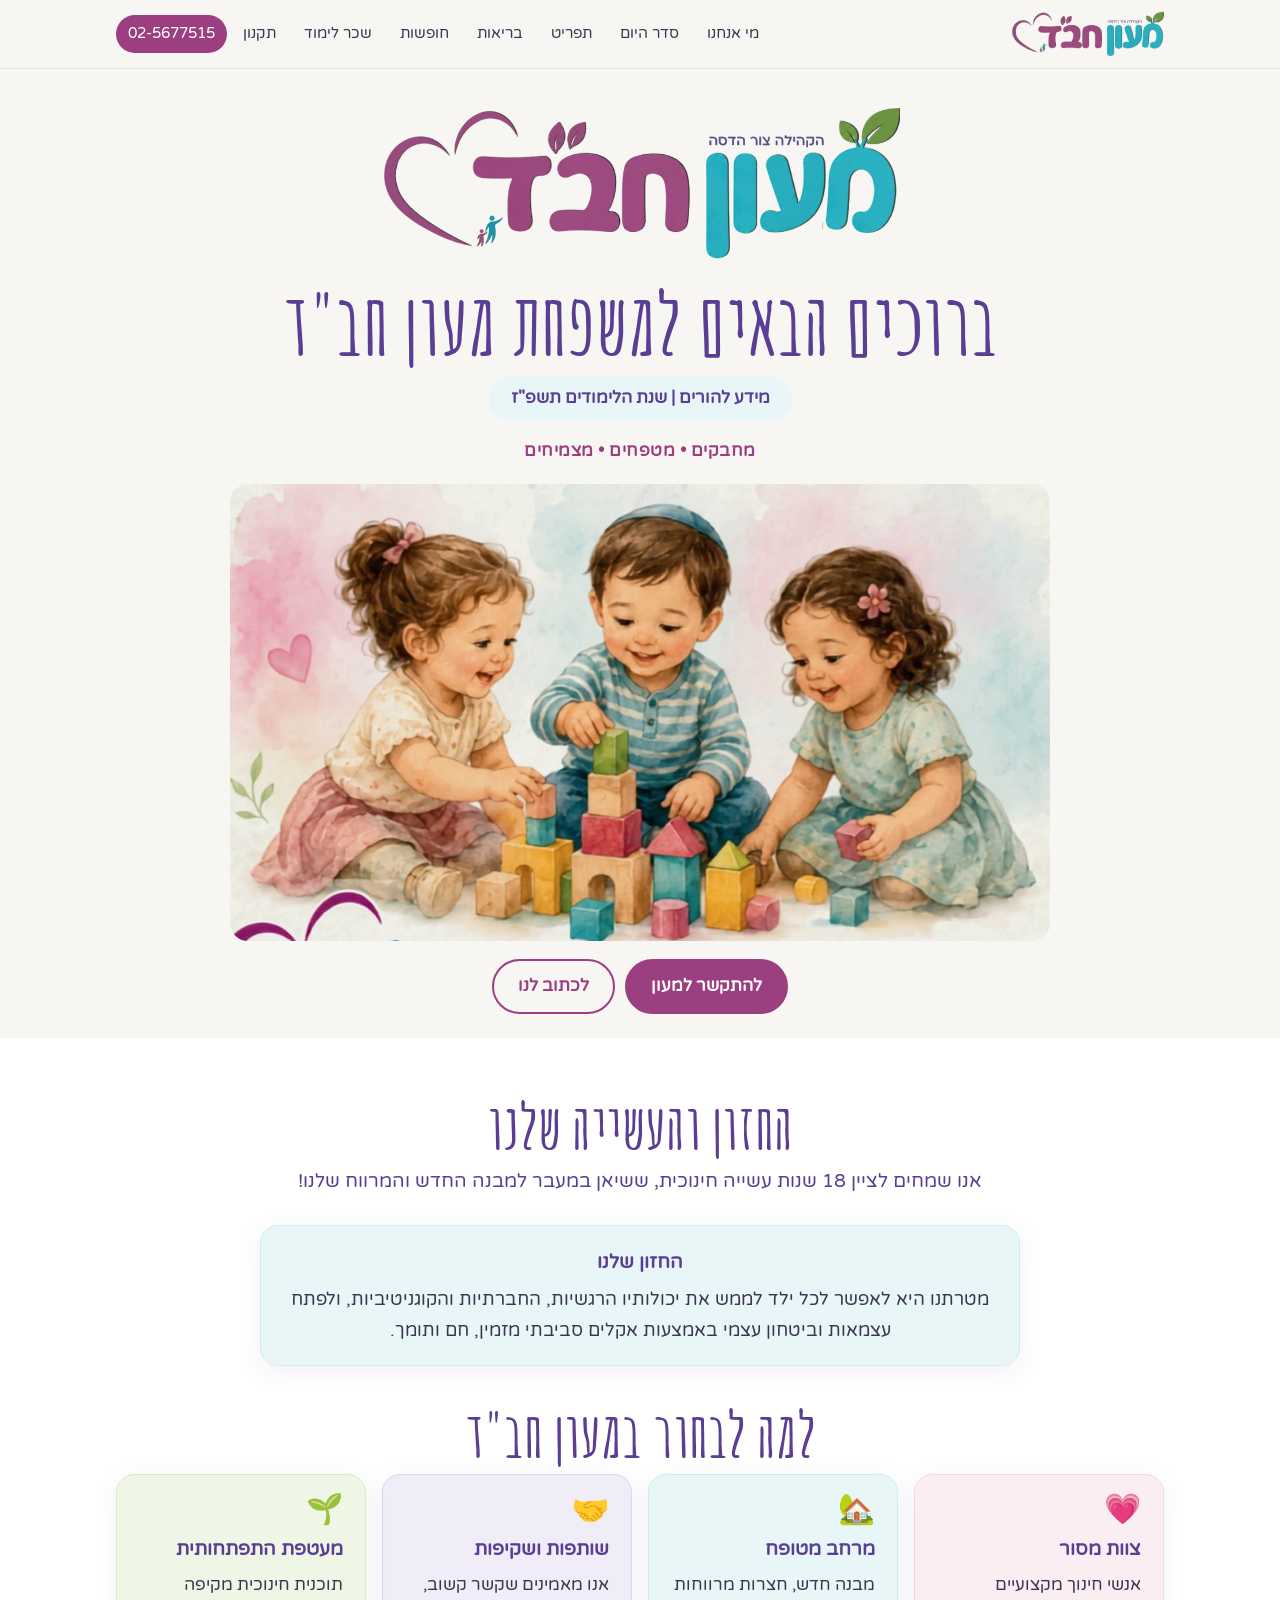
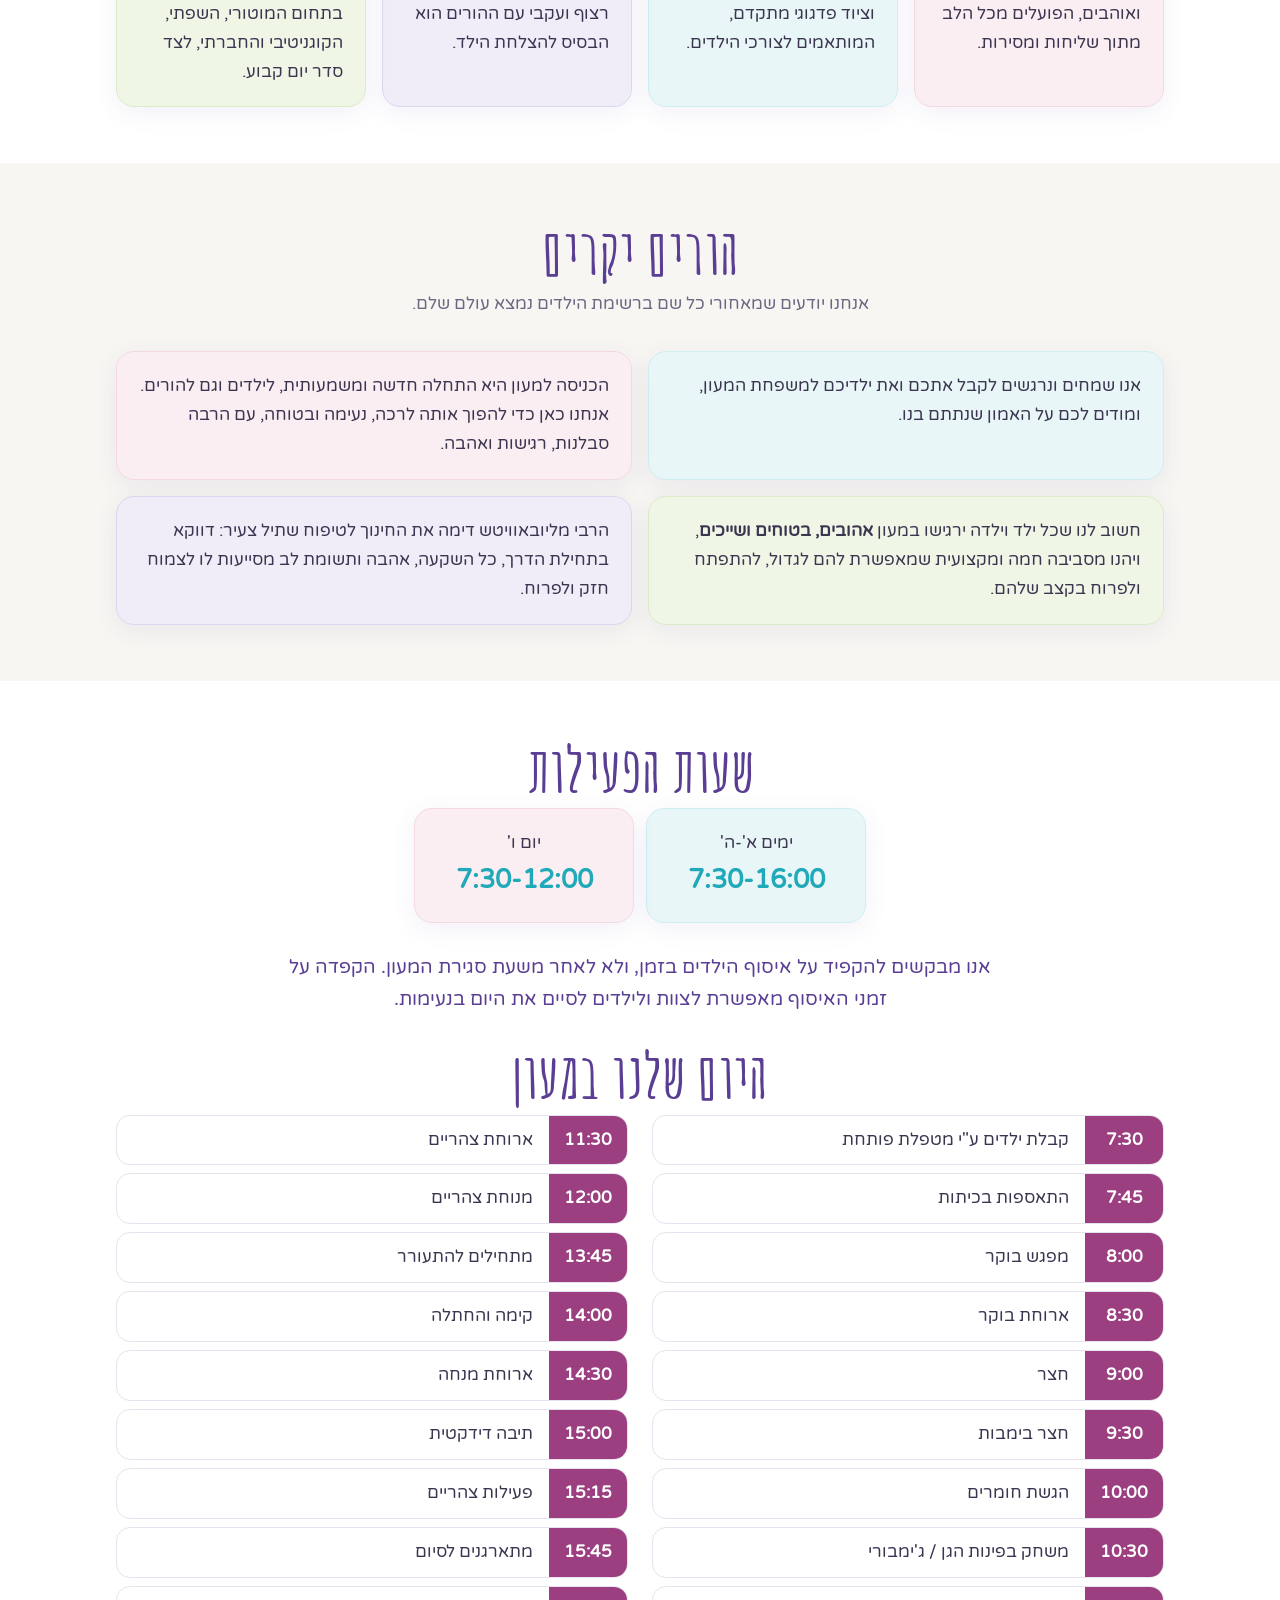
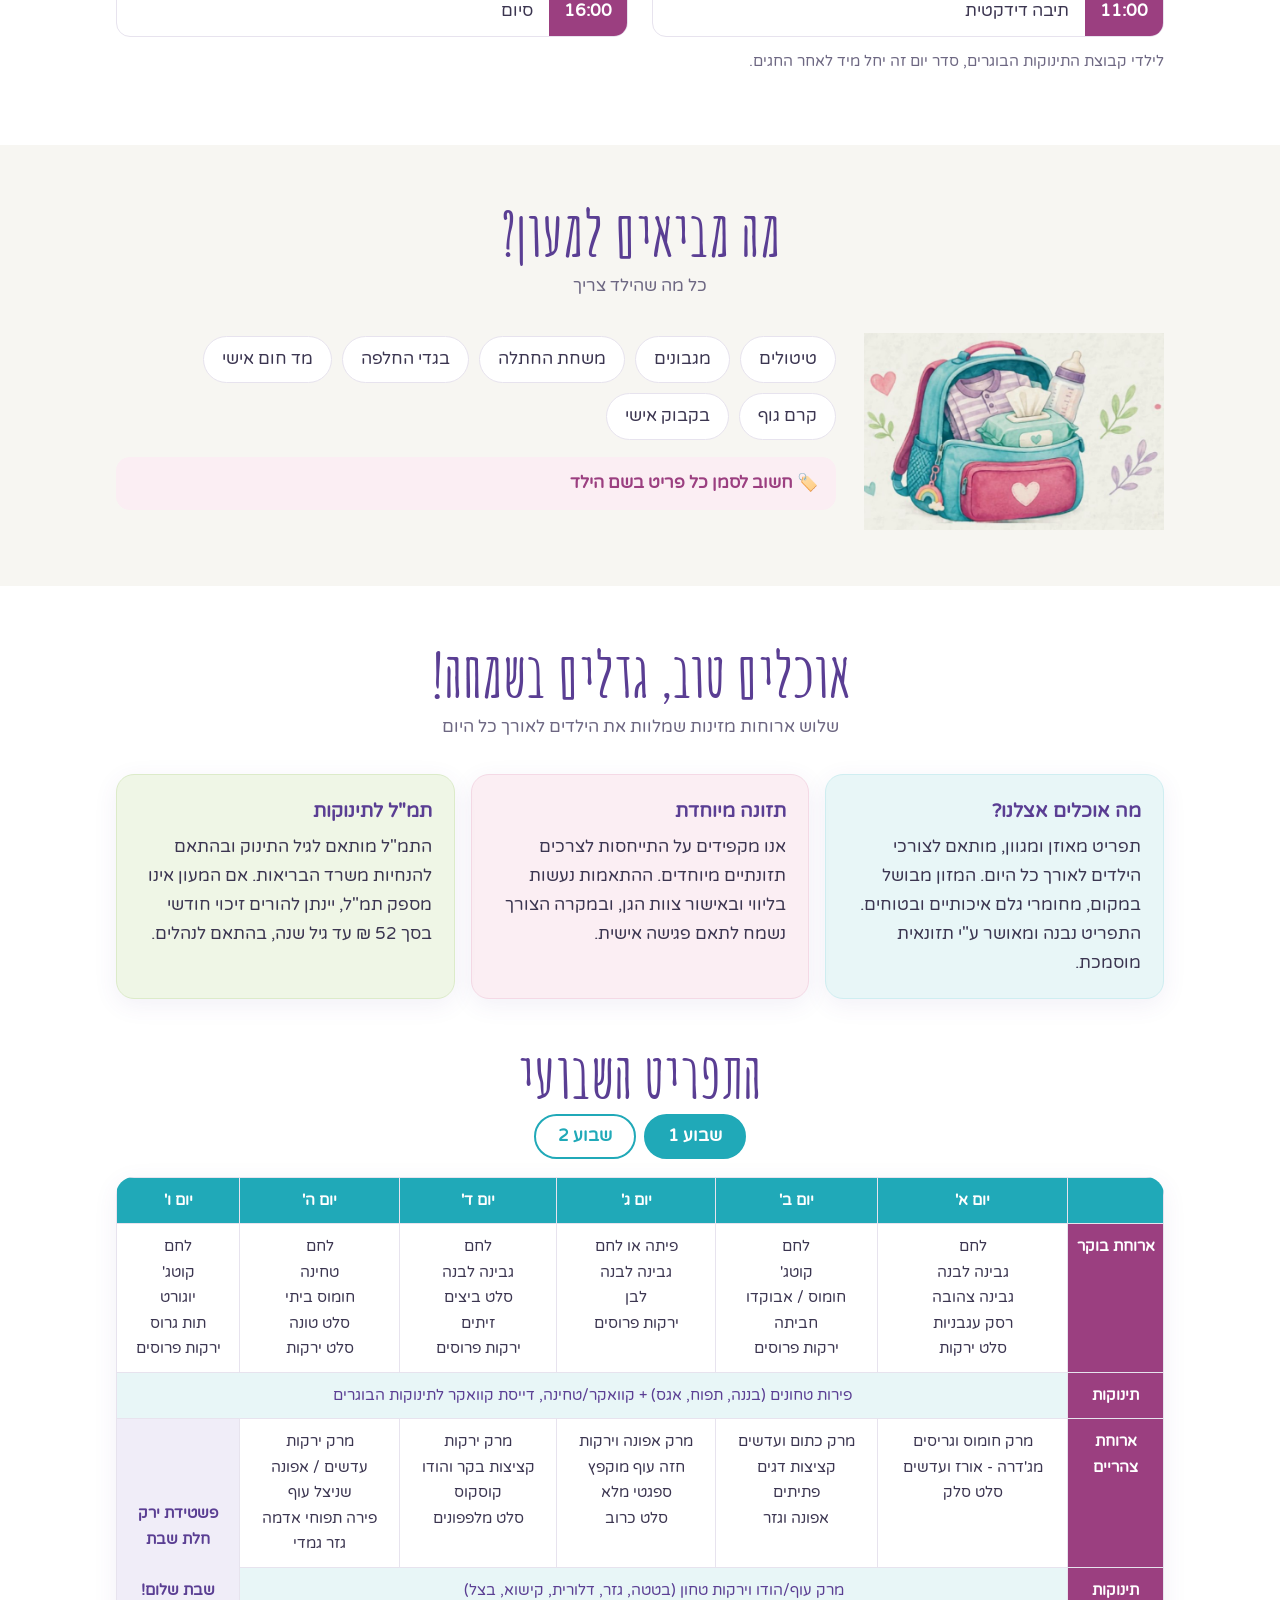
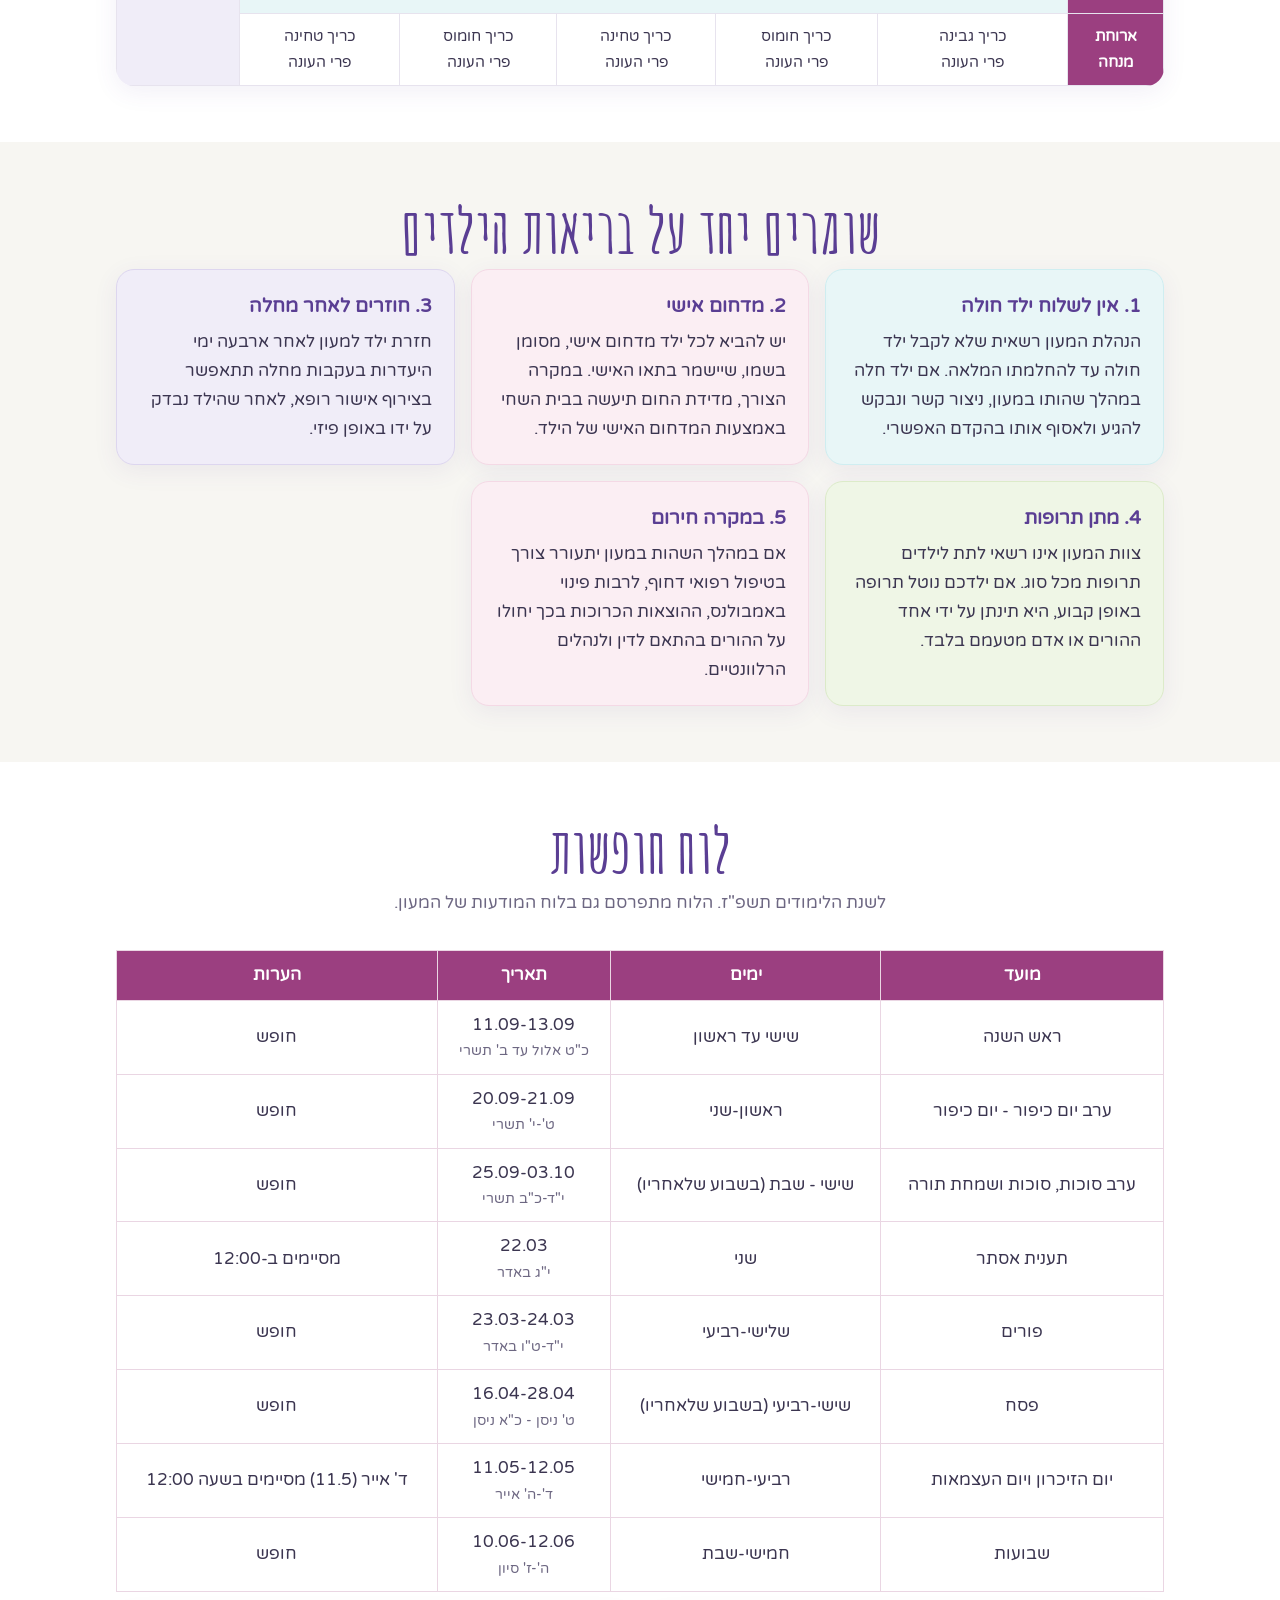
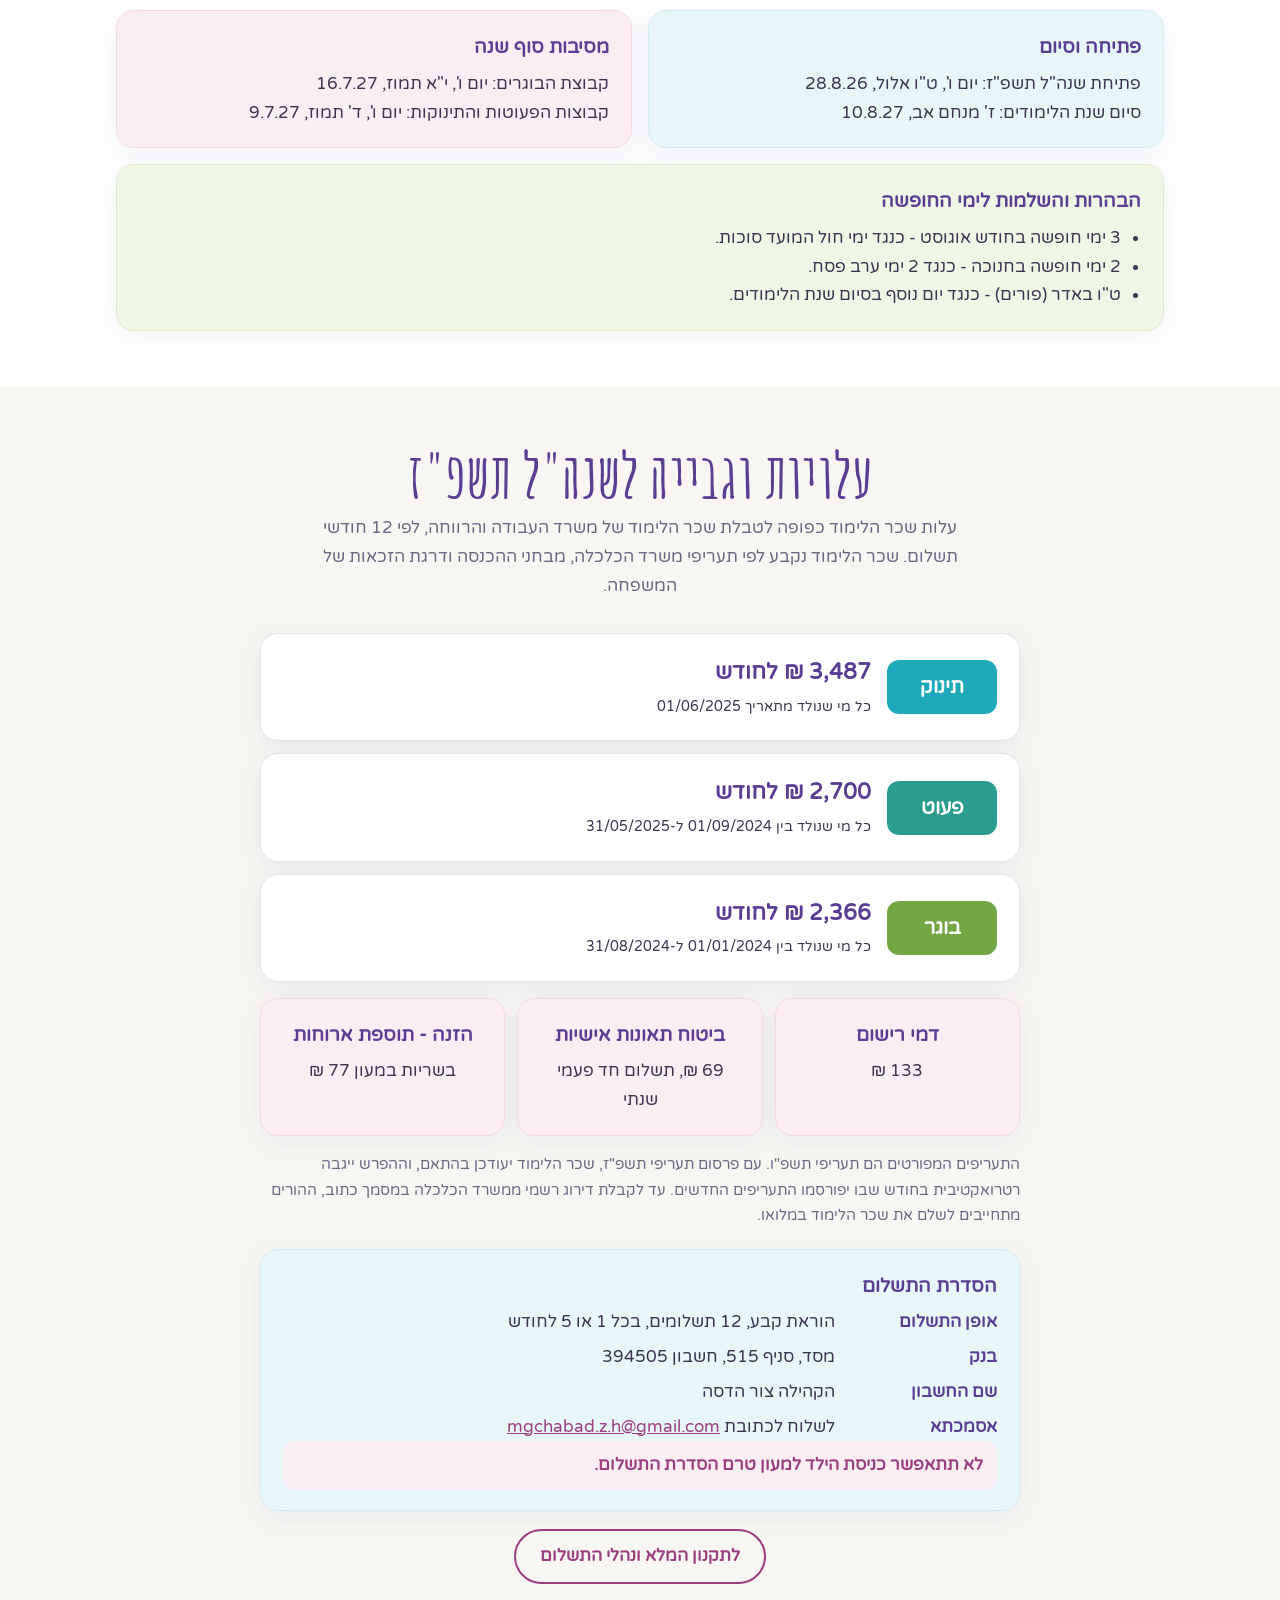
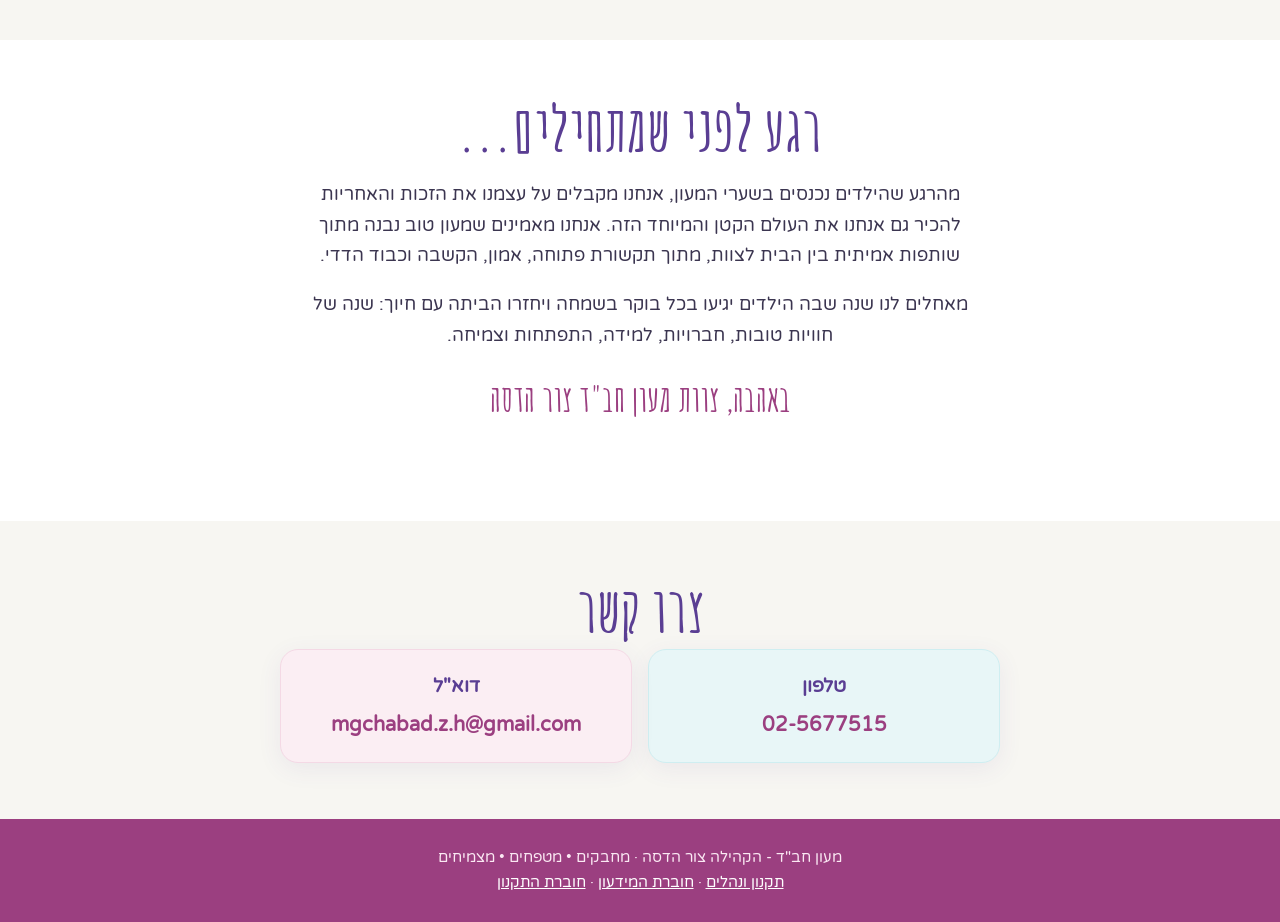
==== index.html @ 80142448 "Publish Maon Chabad website Co-Authored-By: Claude Opus 5.5 <noreply@anthropic.com>" ====
<!doctype html>
<html lang="he" dir="rtl">
<head>
<meta charset="utf-8">
<meta name="viewport" content="width=device-width, initial-scale=1">
<title>מעון חב"ד צור הדסה</title>
<meta name="description" content="מעון חב&quot;ד צור הדסה - מחבקים, מטפחים, מצמיחים. 18 שנות עשייה חינוכית לתינוקות ופעוטות, במבנה חדש ומרווח. סדר יום, תפריט, לוח חופשות ומידע להורים לשנת תשפ&quot;ז.">
<meta property="og:title" content="מעון חב&quot;ד צור הדסה">
<meta property="og:description" content="מחבקים, מטפחים, מצמיחים. מידע להורים לשנת תשפ&quot;ז.">
<meta property="og:image" content="assets/kids-blocks.jpg">
<link rel="preconnect" href="https://fonts.googleapis.com">
<link rel="preconnect" href="https://fonts.gstatic.com" crossorigin>
<link href="https://fonts.googleapis.com/css2?family=Amatic+SC:wght@700&family=Varela+Round&display=swap" rel="stylesheet">
<link rel="stylesheet" href="assets/style.css">
</head>
<body>

<header class="topbar">
  <div class="wrap">
    <a class="brand" href="./" aria-label="מעון חב&quot;ד צור הדסה - דף הבית"><img src="assets/logo.png" alt="מעון חב&quot;ד - הקהילה צור הדסה"></a>
    <button class="menu-btn" aria-label="תפריט" aria-expanded="false" aria-controls="nav">☰</button>
    <nav class="nav" id="nav">
      <a href="#about">מי אנחנו</a>
      <a href="#day">סדר היום</a>
      <a href="#food">תפריט</a>
      <a href="#health">בריאות</a>
      <a href="#calendar">חופשות</a>
      <a href="#fees">שכר לימוד</a>
      <a href="takanon/">תקנון</a>
      <a class="call" href="tel:025677515">02-5677515</a>
    </nav>
  </div>
</header>

<main>
<section class="hero">
  <div class="wrap">
    <img class="logo" src="assets/logo.png" alt="מעון חב&quot;ד - הקהילה צור הדסה">
    <h1 class="script">ברוכים הבאים למשפחת מעון חב"ד</h1>
    <span class="pill">מידע להורים | שנת הלימודים תשפ"ז</span>
    <p class="tagline">מחבקים • מטפחים • מצמיחים</p>
    <img class="art" src="assets/kids-blocks.jpg" alt="איור: שלושה פעוטות משחקים יחד בקוביות" width="1200" height="669">
    <div class="cta">
      <a class="btn" href="tel:025677515">להתקשר למעון</a>
      <a class="btn ghost" href="mailto:mgchabad.z.h@gmail.com">לכתוב לנו</a>
    </div>
  </div>
</section>

<section id="about" class="alt">
  <div class="wrap">
    <h2 class="script">החזון והעשייה שלנו</h2>
    <p class="lead">אנו שמחים לציין 18 שנות עשייה חינוכית, ששיאן במעבר למבנה החדש והמרווח שלנו!</p>
    <div class="card teal vision">
      <h3>החזון שלנו</h3>
      <p>מטרתנו היא לאפשר לכל ילד לממש את יכולותיו הרגשיות, החברתיות והקוגניטיביות, ולפתח עצמאות וביטחון עצמי באמצעות אקלים סביבתי מזמין, חם ותומך.</p>
    </div>

    <h2 class="script">למה לבחור במעון חב"ד</h2>
    <div class="grid g4">
      <div class="card pink"><div class="icon" aria-hidden="true">💗</div><h3>צוות מסור</h3><p>אנשי חינוך מקצועיים ואוהבים, הפועלים מכל הלב מתוך שליחות ומסירות.</p></div>
      <div class="card teal"><div class="icon" aria-hidden="true">🏡</div><h3>מרחב מטופח</h3><p>מבנה חדש, חצרות מרווחות וציוד פדגוגי מתקדם, המותאמים לצורכי הילדים.</p></div>
      <div class="card violet"><div class="icon" aria-hidden="true">🤝</div><h3>שותפות ושקיפות</h3><p>אנו מאמינים שקשר קשוב, רצוף ועקבי עם ההורים הוא הבסיס להצלחת הילד.</p></div>
      <div class="card green"><div class="icon" aria-hidden="true">🌱</div><h3>מעטפת התפתחותית</h3><p>תוכנית חינוכית מקיפה בתחום המוטורי, השפתי, הקוגניטיבי והחברתי, לצד סדר יום קבוע.</p></div>
    </div>
  </div>
</section>

<section id="welcome">
  <div class="wrap">
    <h2 class="script">הורים יקרים</h2>
    <p class="sub">אנחנו יודעים שמאחורי כל שם ברשימת הילדים נמצא עולם שלם.</p>
    <div class="grid g2">
      <div class="card teal"><p>אנו שמחים ונרגשים לקבל אתכם ואת ילדיכם למשפחת המעון, ומודים לכם על האמון שנתתם בנו.</p></div>
      <div class="card pink"><p>הכניסה למעון היא התחלה חדשה ומשמעותית, לילדים וגם להורים. אנחנו כאן כדי להפוך אותה לרכה, נעימה ובטוחה, עם הרבה סבלנות, רגישות ואהבה.</p></div>
      <div class="card green"><p>חשוב לנו שכל ילד וילדה ירגישו במעון <b>אהובים, בטוחים ושייכים</b>, ויהנו מסביבה חמה ומקצועית שמאפשרת להם לגדול, להתפתח ולפרוח בקצב שלהם.</p></div>
      <div class="card violet"><p>הרבי מליובאוויטש דימה את החינוך לטיפוח שתיל צעיר: דווקא בתחילת הדרך, כל השקעה, אהבה ותשומת לב מסייעות לו לצמוח חזק ולפרוח.</p></div>
    </div>
  </div>
</section>

<section id="day" class="alt">
  <div class="wrap">
    <h2 class="script">שעות הפעילות</h2>
    <div class="hours">
      <div class="card teal">ימים א'-ה'<strong>7:30-16:00</strong></div>
      <div class="card pink">יום ו'<strong>7:30-12:00</strong></div>
    </div>
    <p class="lead">אנו מבקשים להקפיד על איסוף הילדים בזמן, ולא לאחר משעת סגירת המעון. הקפדה על זמני האיסוף מאפשרת לצוות ולילדים לסיים את היום בנעימות.</p>

    <h2 class="script">היום שלנו במעון</h2>
    <div class="schedule-cols">
      <ol class="timeline">
        <li><time>7:30</time><span>קבלת ילדים ע"י מטפלת פותחת</span></li>
        <li><time>7:45</time><span>התאספות בכיתות</span></li>
        <li><time>8:00</time><span>מפגש בוקר</span></li>
        <li><time>8:30</time><span>ארוחת בוקר</span></li>
        <li><time>9:00</time><span>חצר</span></li>
        <li><time>9:30</time><span>חצר בימבות</span></li>
        <li><time>10:00</time><span>הגשת חומרים</span></li>
        <li><time>10:30</time><span>משחק בפינות הגן / ג'ימבורי</span></li>
        <li><time>11:00</time><span>תיבה דידקטית</span></li>
      </ol>
      <ol class="timeline">
        <li><time>11:30</time><span>ארוחת צהריים</span></li>
        <li><time>12:00</time><span>מנוחת צהריים</span></li>
        <li><time>13:45</time><span>מתחילים להתעורר</span></li>
        <li><time>14:00</time><span>קימה והחתלה</span></li>
        <li><time>14:30</time><span>ארוחת מנחה</span></li>
        <li><time>15:00</time><span>תיבה דידקטית</span></li>
        <li><time>15:15</time><span>פעילות צהריים</span></li>
        <li><time>15:45</time><span>מתארגנים לסיום</span></li>
        <li><time>16:00</time><span>סיום</span></li>
      </ol>
    </div>
    <p class="note">לילדי קבוצת התינוקות הבוגרים, סדר יום זה יחל מיד לאחר החגים.</p>
  </div>
</section>

<section id="bring">
  <div class="wrap">
    <h2 class="script">מה מביאים למעון?</h2>
    <p class="sub">כל מה שהילד צריך</p>
    <div class="bring">
      <img src="assets/backpack.jpg" alt="איור: תיק גב עם בגדים, מגבונים ובקבוק" width="700" height="459">
      <div>
        <ul class="chips">
          <li>טיטולים</li><li>מגבונים</li><li>משחת החתלה</li><li>בגדי החלפה</li>
          <li>מד חום אישי</li><li>קרם גוף</li><li>בקבוק אישי</li>
        </ul>
        <p class="flag">🏷️ חשוב לסמן כל פריט בשם הילד</p>
      </div>
    </div>
  </div>
</section>

<section id="food" class="alt">
  <div class="wrap">
    <h2 class="script">אוכלים טוב, גדלים בשמחה!</h2>
    <p class="sub">שלוש ארוחות מזינות שמלוות את הילדים לאורך כל היום</p>
    <div class="grid g3">
      <div class="card teal"><h3>מה אוכלים אצלנו?</h3><p>תפריט מאוזן ומגוון, מותאם לצורכי הילדים לאורך כל היום. המזון מבושל במקום, מחומרי גלם איכותיים ובטוחים. התפריט נבנה ומאושר ע"י תזונאית מוסמכת.</p></div>
      <div class="card pink"><h3>תזונה מיוחדת</h3><p>אנו מקפידים על התייחסות לצרכים תזונתיים מיוחדים. ההתאמות נעשות בליווי ובאישור צוות הגן, ובמקרה הצורך נשמח לתאם פגישה אישית.</p></div>
      <div class="card green"><h3>תמ"ל לתינוקות</h3><p>התמ"ל מותאם לגיל התינוק ובהתאם להנחיות משרד הבריאות. אם המעון אינו מספק תמ"ל, יינתן להורים זיכוי חודשי בסך 52 ₪ עד גיל שנה, בהתאם לנהלים.</p></div>
    </div>

    <h2 class="script" style="margin-top:44px">התפריט השבועי</h2>
    <div class="tabs" role="tablist" aria-label="שבוע בתפריט">
      <button role="tab" aria-selected="true" aria-controls="week1" id="tab1">שבוע 1</button>
      <button role="tab" aria-selected="false" aria-controls="week2" id="tab2">שבוע 2</button>
    </div>

    <div class="table-scroll" id="week1" role="tabpanel" aria-labelledby="tab1">
      <table class="menu">
        <thead><tr><th></th><th>יום א'</th><th>יום ב'</th><th>יום ג'</th><th>יום ד'</th><th>יום ה'</th><th>יום ו'</th></tr></thead>
        <tbody>
          <tr><th>ארוחת בוקר</th>
            <td><ul><li>לחם</li><li>גבינה לבנה</li><li>גבינה צהובה</li><li>רסק עגבניות</li><li>סלט ירקות</li></ul></td>
            <td><ul><li>לחם</li><li>קוטג'</li><li>חומוס / אבוקדו</li><li>חביתה</li><li>ירקות פרוסים</li></ul></td>
            <td><ul><li>פיתה או לחם</li><li>גבינה לבנה</li><li>לבן</li><li>ירקות פרוסים</li></ul></td>
            <td><ul><li>לחם</li><li>גבינה לבנה</li><li>סלט ביצים</li><li>זיתים</li><li>ירקות פרוסים</li></ul></td>
            <td><ul><li>לחם</li><li>טחינה</li><li>חומוס ביתי</li><li>סלט טונה</li><li>סלט ירקות</li></ul></td>
            <td><ul><li>לחם</li><li>קוטג'</li><li>יוגורט</li><li>תות גרוס</li><li>ירקות פרוסים</li></ul></td>
          </tr>
          <tr class="snack"><th>תינוקות</th><td colspan="6">פירות טחונים (בננה, תפוח, אגס) + קוואקר/טחינה, דייסת קוואקר לתינוקות הבוגרים</td></tr>
          <tr><th>ארוחת צהריים</th>
            <td><ul><li>מרק חומוס וגריסים</li><li>מג'דרה - אורז ועדשים</li><li>סלט סלק</li></ul></td>
            <td><ul><li>מרק כתום ועדשים</li><li>קציצות דגים</li><li>פתיתים</li><li>אפונה וגזר</li></ul></td>
            <td><ul><li>מרק אפונה וירקות</li><li>חזה עוף מוקפץ</li><li>ספגטי מלא</li><li>סלט כרוב</li></ul></td>
            <td><ul><li>מרק ירקות</li><li>קציצות בקר והודו</li><li>קוסקוס</li><li>סלט מלפפונים</li></ul></td>
            <td><ul><li>מרק ירקות</li><li>עדשים / אפונה</li><li>שניצל עוף</li><li>פירה תפוחי אדמה</li><li>גזר גמדי</li></ul></td>
            <td class="shabbat" rowspan="3">פשטידת ירק<br>חלת שבת<br><br>שבת שלום!</td>
          </tr>
          <tr class="snack"><th>תינוקות</th><td colspan="5">מרק עוף/הודו וירקות טחון (בטטה, גזר, דלורית, קישוא, בצל)</td></tr>
          <tr><th>ארוחת מנחה</th>
            <td>כריך גבינה<br>פרי העונה</td><td>כריך חומוס<br>פרי העונה</td><td>כריך טחינה<br>פרי העונה</td><td>כריך חומוס<br>פרי העונה</td><td>כריך טחינה<br>פרי העונה</td>
          </tr>
        </tbody>
      </table>
    </div>

    <div class="table-scroll" id="week2" role="tabpanel" aria-labelledby="tab2" hidden>
      <table class="menu">
        <thead><tr><th></th><th>יום א'</th><th>יום ב'</th><th>יום ג'</th><th>יום ד'</th><th>יום ה'</th><th>יום ו'</th></tr></thead>
        <tbody>
          <tr><th>ארוחת בוקר</th>
            <td><ul><li>לחם</li><li>גבינה לבנה</li><li>גבינה צהובה</li><li>רסק עגבניות</li><li>סלט ירקות</li></ul></td>
            <td><ul><li>לחם</li><li>קוטג'</li><li>חומוס / אבוקדו</li><li>חביתה</li><li>ירקות פרוסים</li></ul></td>
            <td><ul><li>פיתה או לחם</li><li>גבינה לבנה</li><li>לבן</li><li>ירקות פרוסים</li></ul></td>
            <td><ul><li>לחם</li><li>גבינה לבנה</li><li>סלט ביצים</li><li>זיתים</li><li>ירקות פרוסים</li></ul></td>
            <td><ul><li>לחם</li><li>טחינה</li><li>חומוס ביתי</li><li>סלט טונה</li><li>סלט ירקות</li></ul></td>
            <td><ul><li>לחם</li><li>קוטג'</li><li>יוגורט</li><li>תות גרוס</li><li>ירקות פרוסים</li></ul></td>
          </tr>
          <tr class="snack"><th>תינוקות</th><td colspan="6">פירות טחונים (בננה, תפוח, אגס) + קוואקר/טחינה, דייסת קוואקר לתינוקות הבוגרים</td></tr>
          <tr><th>ארוחת צהריים</th>
            <td><ul><li>מרק ירקות</li><li>תבשיל חומוס וירקות</li><li>בורגול</li><li>סלט כרוב קצוץ</li></ul></td>
            <td><ul><li>מרק עדשים וירקות</li><li>מושט ברוטב</li><li>פירה תפוחי אדמה</li><li>סלט גזר</li></ul></td>
            <td><ul><li>מרק גריסים</li><li>נתחי עוף ברוטב קארי</li><li>אורז</li><li>אפונה וגזר</li></ul></td>
            <td><ul><li>מרק ירקות ועדשים כתומות</li><li>בולונז בקר</li><li>פסטה</li><li>סלט סלק</li></ul></td>
            <td><ul><li>מרק ירקות</li><li>נתחי חזה עוף ברוטב אדום</li><li>קוסקוס מלא</li><li>קישוא ודלעת</li></ul></td>
            <td class="shabbat" rowspan="3">פשטידת ירק<br>חלת שבת<br><br>שבת שלום!</td>
          </tr>
          <tr class="snack"><th>תינוקות</th><td colspan="5">מרק עוף/הודו וירקות טחון (בטטה, גזר, דלורית, קישוא, בצל)</td></tr>
          <tr><th>ארוחת מנחה</th>
            <td>כריך גבינה<br>פרי העונה</td><td>כריך חומוס<br>פרי העונה</td><td>כריך טחינה<br>פרי העונה</td><td>כריך חומוס<br>פרי העונה</td><td>כריך טחינה<br>פרי העונה</td>
          </tr>
        </tbody>
      </table>
    </div>
  </div>
</section>

<section id="health">
  <div class="wrap">
    <h2 class="script">שומרים יחד על בריאות הילדים</h2>
    <div class="grid g3">
      <div class="card teal"><h3>1. אין לשלוח ילד חולה</h3><p>הנהלת המעון רשאית שלא לקבל ילד חולה עד להחלמתו המלאה. אם ילד חלה במהלך שהותו במעון, ניצור קשר ונבקש להגיע ולאסוף אותו בהקדם האפשרי.</p></div>
      <div class="card pink"><h3>2. מדחום אישי</h3><p>יש להביא לכל ילד מדחום אישי, מסומן בשמו, שיישמר בתאו האישי. במקרה הצורך, מדידת החום תיעשה בבית השחי באמצעות המדחום האישי של הילד.</p></div>
      <div class="card violet"><h3>3. חוזרים לאחר מחלה</h3><p>חזרת ילד למעון לאחר ארבעה ימי היעדרות בעקבות מחלה תתאפשר בצירוף אישור רופא, לאחר שהילד נבדק על ידו באופן פיזי.</p></div>
      <div class="card green"><h3>4. מתן תרופות</h3><p>צוות המעון אינו רשאי לתת לילדים תרופות מכל סוג. אם ילדכם נוטל תרופה באופן קבוע, היא תינתן על ידי אחד ההורים או אדם מטעמם בלבד.</p></div>
      <div class="card pink"><h3>5. במקרה חירום</h3><p>אם במהלך השהות במעון יתעורר צורך בטיפול רפואי דחוף, לרבות פינוי באמבולנס, ההוצאות הכרוכות בכך יחולו על ההורים בהתאם לדין ולנהלים הרלוונטיים.</p></div>
    </div>
  </div>
</section>

<section id="calendar" class="alt">
  <div class="wrap">
    <h2 class="script">לוח חופשות</h2>
    <p class="sub">לשנת הלימודים תשפ"ז. הלוח מתפרסם גם בלוח המודעות של המעון.</p>
    <table class="cal">
      <thead><tr><th>מועד</th><th>ימים</th><th>תאריך</th><th>הערות</th></tr></thead>
      <tbody>
        <tr><td data-label="מועד">ראש השנה</td><td data-label="ימים">שישי עד ראשון</td><td data-label="תאריך">11.09-13.09<small>כ"ט אלול עד ב' תשרי</small></td><td data-label="הערות">חופש</td></tr>
        <tr><td data-label="מועד">ערב יום כיפור - יום כיפור</td><td data-label="ימים">ראשון-שני</td><td data-label="תאריך">20.09-21.09<small>ט'-י' תשרי</small></td><td data-label="הערות">חופש</td></tr>
        <tr><td data-label="מועד">ערב סוכות, סוכות ושמחת תורה</td><td data-label="ימים">שישי - שבת (בשבוע שלאחריו)</td><td data-label="תאריך">25.09-03.10<small>י"ד-כ"ב תשרי</small></td><td data-label="הערות">חופש</td></tr>
        <tr><td data-label="מועד">תענית אסתר</td><td data-label="ימים">שני</td><td data-label="תאריך">22.03<small>י"ג באדר</small></td><td data-label="הערות">מסיימים ב-12:00</td></tr>
        <tr><td data-label="מועד">פורים</td><td data-label="ימים">שלישי-רביעי</td><td data-label="תאריך">23.03-24.03<small>י"ד-ט"ו באדר</small></td><td data-label="הערות">חופש</td></tr>
        <tr><td data-label="מועד">פסח</td><td data-label="ימים">שישי-רביעי (בשבוע שלאחריו)</td><td data-label="תאריך">16.04-28.04<small>ט' ניסן - כ"א ניסן</small></td><td data-label="הערות">חופש</td></tr>
        <tr><td data-label="מועד">יום הזיכרון ויום העצמאות</td><td data-label="ימים">רביעי-חמישי</td><td data-label="תאריך">11.05-12.05<small>ד'-ה' אייר</small></td><td data-label="הערות">ד' אייר (11.5) מסיימים בשעה 12:00</td></tr>
        <tr><td data-label="מועד">שבועות</td><td data-label="ימים">חמישי-שבת</td><td data-label="תאריך">10.06-12.06<small>ה'-ז' סיון</small></td><td data-label="הערות">חופש</td></tr>
      </tbody>
    </table>
    <div class="grid g2 cal-notes">
      <div class="card teal">
        <h3>פתיחה וסיום</h3>
        <p>פתיחת שנה"ל תשפ"ז: יום ו', ט"ו אלול, 28.8.26<br>סיום שנת הלימודים: ז' מנחם אב, 10.8.27</p>
      </div>
      <div class="card pink">
        <h3>מסיבות סוף שנה</h3>
        <p>קבוצת הבוגרים: יום ו', י"א תמוז, 16.7.27<br>קבוצות הפעוטות והתינוקות: יום ו', ד' תמוז, 9.7.27</p>
      </div>
      <div class="card green" style="grid-column:1/-1">
        <h3>הבהרות והשלמות לימי החופשה</h3>
        <ul style="margin:0;padding-inline-start:20px">
          <li>3 ימי חופשה בחודש אוגוסט - כנגד ימי חול המועד סוכות.</li>
          <li>2 ימי חופשה בחנוכה - כנגד 2 ימי ערב פסח.</li>
          <li>ט"ו באדר (פורים) - כנגד יום נוסף בסיום שנת הלימודים.</li>
        </ul>
      </div>
    </div>
  </div>
</section>

<section id="fees">
  <div class="wrap">
    <h2 class="script">עלויות וגבייה לשנה"ל תשפ"ז</h2>
    <p class="sub">עלות שכר הלימוד כפופה לטבלת שכר הלימוד של משרד העבודה והרווחה, לפי 12 חודשי תשלום. שכר הלימוד נקבע לפי תעריפי משרד הכלכלה, מבחני ההכנסה ודרגת הזכאות של המשפחה.</p>
    <div class="fees">
      <div class="card fee"><b class="tag" style="background:var(--teal)">תינוק</b><div><span class="price">3,487 ₪ לחודש</span><br><small>כל מי שנולד מתאריך 01/06/2025</small></div></div>
      <div class="card fee"><b class="tag" style="background:#2a9d8f">פעוט</b><div><span class="price">2,700 ₪ לחודש</span><br><small>כל מי שנולד בין 01/09/2024 ל-31/05/2025</small></div></div>
      <div class="card fee"><b class="tag" style="background:var(--green)">בוגר</b><div><span class="price">2,366 ₪ לחודש</span><br><small>כל מי שנולד בין 01/01/2024 ל-31/08/2024</small></div></div>
    </div>
    <div class="extras">
      <div class="card pink"><h3>דמי רישום</h3><p>133 ₪</p></div>
      <div class="card pink"><h3>ביטוח תאונות אישיות</h3><p>69 ₪, תשלום חד פעמי שנתי</p></div>
      <div class="card pink"><h3>הזנה - תוספת ארוחות</h3><p>בשריות במעון 77 ₪</p></div>
    </div>
    <p class="note" style="max-width:760px;margin:16px auto 0">התעריפים המפורטים הם תעריפי תשפ"ו. עם פרסום תעריפי תשפ"ז, שכר הלימוד יעודכן בהתאם, וההפרש ייגבה רטרואקטיבית בחודש שבו יפורסמו התעריפים החדשים. עד לקבלת דירוג רשמי ממשרד הכלכלה במסמך כתוב, ההורים מתחייבים לשלם את שכר הלימוד במלואו.</p>

    <div class="card teal bank">
      <h3>הסדרת התשלום</h3>
      <dl>
        <dt>אופן התשלום</dt><dd>הוראת קבע, 12 תשלומים, בכל 1 או 5 לחודש</dd>
        <dt>בנק</dt><dd>מסד, סניף 515, חשבון 394505</dd>
        <dt>שם החשבון</dt><dd>הקהילה צור הדסה</dd>
        <dt>אסמכתא</dt><dd>לשלוח לכתובת <a href="mailto:mgchabad.z.h@gmail.com">mgchabad.z.h@gmail.com</a></dd>
      </dl>
      <p class="warn">לא תתאפשר כניסת הילד למעון טרם הסדרת התשלום.</p>
    </div>
    <div class="cta"><a class="btn ghost" href="takanon/">לתקנון המלא ונהלי התשלום</a></div>
  </div>
</section>

<section class="alt">
  <div class="wrap closing">
    <h2 class="script">רגע לפני שמתחילים...</h2>
    <p>מהרגע שהילדים נכנסים בשערי המעון, אנחנו מקבלים על עצמנו את הזכות והאחריות להכיר גם אנחנו את העולם הקטן והמיוחד הזה. אנחנו מאמינים שמעון טוב נבנה מתוך שותפות אמיתית בין הבית לצוות, מתוך תקשורת פתוחה, אמון, הקשבה וכבוד הדדי.</p>
    <p>מאחלים לנו שנה שבה הילדים יגיעו בכל בוקר בשמחה ויחזרו הביתה עם חיוך: שנה של חוויות טובות, חברויות, למידה, התפתחות וצמיחה.</p>
    <p class="sign">באהבה, צוות מעון חב"ד צור הדסה</p>
  </div>
</section>

<section id="contact" class="contact">
  <div class="wrap">
    <h2 class="script">צרו קשר</h2>
    <div class="grid g2">
      <div class="card teal"><h3>טלפון</h3><a href="tel:025677515" dir="ltr">02-5677515</a></div>
      <div class="card pink"><h3>דוא"ל</h3><a href="mailto:mgchabad.z.h@gmail.com">mgchabad.z.h@gmail.com</a></div>
    </div>
  </div>
</section>
</main>

<footer>
  <div class="wrap">
    מעון חב"ד - הקהילה צור הדסה · מחבקים • מטפחים • מצמיחים<br>
    <a href="takanon/">תקנון ונהלים</a> · <a href="https://online.fliphtml5.com/vpedvh/girp/">חוברת המידעון</a> · <a href="https://online.fliphtml5.com/vpedvh/ljob/">חוברת התקנון</a>
  </div>
</footer>

<script src="assets/site.js"></script>
</body>
</html>
---- assets/style.css ----
/* מעון חב"ד צור הדסה - עיצוב משותף */
:root {
  --bg: #f7f6f2;
  --card: #ffffff;
  --ink: #3b3550;
  --muted: #6d6782;
  --violet: #5a3e93;
  --plum: #9b3f80;
  --teal: #20a9b8;
  --green: #74a644;
  --pink-soft: #fbeef3;
  --teal-soft: #e8f6f7;
  --green-soft: #eff6e6;
  --violet-soft: #f0edf8;
  --line: #e7e3ee;
  --radius: 18px;
  --shadow: 0 6px 24px rgba(90, 62, 147, .08);
}

* { box-sizing: border-box; }
html { scroll-behavior: smooth; scroll-padding-top: 84px; }
body {
  margin: 0;
  background: var(--bg);
  color: var(--ink);
  font-family: "Varela Round", "Rubik", Arial, sans-serif;
  font-size: 17px;
  line-height: 1.7;
}
img { max-width: 100%; height: auto; display: block; }
a { color: var(--plum); }
.wrap { max-width: 1080px; margin: 0 auto; padding: 0 16px; }

/* כותרת עליונה */
.topbar {
  position: sticky; top: 0; z-index: 20;
  background: rgba(247, 246, 242, .94);
  backdrop-filter: blur(6px);
  border-bottom: 1px solid var(--line);
}
.topbar .wrap { display: flex; align-items: center; justify-content: space-between; gap: 12px; height: 68px; }
.brand img { height: 46px; width: auto; }
.nav { display: flex; gap: 4px; flex-wrap: wrap; }
.nav a {
  text-decoration: none; color: var(--ink); padding: 6px 12px; border-radius: 999px; font-size: 15px;
}
.nav a:hover, .nav a[aria-current="page"] { background: var(--violet-soft); color: var(--violet); }
.nav .call { background: var(--plum); color: #fff; }
.nav .call:hover { background: var(--violet); color: #fff; }
.menu-btn { display: none; background: none; border: 0; font-size: 26px; color: var(--violet); cursor: pointer; }

@media (max-width: 860px) {
  .menu-btn { display: block; }
  .nav {
    display: none; position: absolute; top: 68px; right: 0; left: 0;
    flex-direction: column; background: var(--bg); padding: 8px 16px 16px; border-bottom: 1px solid var(--line);
  }
  .nav.open { display: flex; }
  .nav a { padding: 10px 12px; }
}

/* כותרות בכתב יד */
.script { font-family: "Amatic SC", "Varela Round", sans-serif; font-weight: 700; color: var(--violet); line-height: 1.05; }
h1.script { font-size: clamp(48px, 9vw, 84px); margin: 0 0 8px; }
h2.script { font-size: clamp(42px, 7vw, 62px); margin: 0 0 6px; text-align: center; }
.sub { text-align: center; color: var(--muted); margin: 0 auto 32px; max-width: 640px; }
h3 { margin: 0 0 6px; font-size: 19px; color: var(--violet); }

section { padding: 56px 0; }
section.alt { background: #fff; }

/* פתיח */
.hero { padding: 36px 0 24px; text-align: center; }
.hero .logo { width: 100%; max-width: 520px; margin: 0 auto 18px; }
.hero .pill {
  display: inline-block; background: var(--teal-soft); color: var(--violet); border-radius: 999px;
  padding: 8px 22px; font-weight: 700; margin-bottom: 8px;
}
.hero .tagline { color: var(--plum); font-weight: 700; letter-spacing: .5px; margin: 8px 0 0; }
.hero .art { width: 100%; max-width: 820px; margin: 18px auto 0; mix-blend-mode: multiply; border-radius: var(--radius); }
.cta { display: flex; gap: 10px; justify-content: center; flex-wrap: wrap; margin-top: 18px; }
.btn {
  display: inline-block; text-decoration: none; padding: 11px 24px; border-radius: 999px; font-weight: 700;
  background: var(--plum); color: #fff; border: 2px solid var(--plum);
}
.btn.ghost { background: transparent; color: var(--plum); }
.btn:hover { background: var(--violet); border-color: var(--violet); color: #fff; }

/* כרטיסים */
.grid { display: grid; gap: 16px; }
.g2 { grid-template-columns: repeat(2, 1fr); }
.g3 { grid-template-columns: repeat(3, 1fr); }
.g4 { grid-template-columns: repeat(4, 1fr); }
@media (max-width: 860px) { .g3, .g4 { grid-template-columns: repeat(2, 1fr); } }
@media (max-width: 560px) { .g2, .g3, .g4 { grid-template-columns: 1fr; } }

.card {
  background: var(--card); border: 1px solid var(--line); border-radius: var(--radius);
  padding: 20px 22px; box-shadow: var(--shadow);
}
.card p { margin: 0; }
.card.teal { background: var(--teal-soft); border-color: #cfeef1; }
.card.pink { background: var(--pink-soft); border-color: #f4d9e5; }
.card.green { background: var(--green-soft); border-color: #dcebc9; }
.card.violet { background: var(--violet-soft); border-color: #ddd6ef; }
.icon { font-size: 30px; line-height: 1; margin-bottom: 8px; }

.vision { max-width: 760px; margin: 0 auto 36px; text-align: center; font-size: 18px; }
.lead { text-align: center; font-size: 19px; color: var(--violet); margin: 0 auto 28px; max-width: 720px; }

/* סדר יום */
.timeline { list-style: none; margin: 0; padding: 0; display: grid; gap: 8px; }
.timeline li {
  display: grid; grid-template-columns: 78px 1fr; align-items: center;
  background: #fff; border: 1px solid var(--line); border-radius: 14px; overflow: hidden;
}
.timeline time {
  background: var(--plum); color: #fff; text-align: center; font-weight: 700; padding: 10px 0; direction: ltr;
}
.timeline span { padding: 0 16px; }
.schedule-cols { display: grid; grid-template-columns: 1fr 1fr; gap: 24px; }
@media (max-width: 760px) { .schedule-cols { grid-template-columns: 1fr; } }
.hours { display: flex; gap: 12px; justify-content: center; flex-wrap: wrap; margin-bottom: 28px; }
.hours .card { text-align: center; min-width: 220px; }
.hours strong { display: block; font-size: 26px; color: var(--teal); direction: ltr; }
.note { font-size: 15px; color: var(--muted); margin-top: 12px; }

/* מה מביאים */
.bring { display: grid; grid-template-columns: 300px 1fr; gap: 28px; align-items: center; }
.bring img { mix-blend-mode: multiply; }
@media (max-width: 760px) { .bring { grid-template-columns: 1fr; } .bring img { max-width: 260px; margin: 0 auto; } }
.chips { display: flex; flex-wrap: wrap; gap: 10px; list-style: none; padding: 0; margin: 0 0 16px; }
.chips li { background: #fff; border: 1px solid var(--line); border-radius: 999px; padding: 8px 18px; }
.flag { background: var(--pink-soft); border-radius: 14px; padding: 12px 18px; color: var(--plum); font-weight: 700; }

/* תפריט */
.tabs { display: flex; gap: 8px; justify-content: center; margin-bottom: 18px; }
.tabs button {
  font: inherit; border: 2px solid var(--teal); background: #fff; color: var(--teal);
  padding: 6px 22px; border-radius: 999px; cursor: pointer; font-weight: 700;
}
.tabs button[aria-selected="true"] { background: var(--teal); color: #fff; }
.table-scroll { overflow-x: auto; border-radius: var(--radius); box-shadow: var(--shadow); }
table.menu { width: 100%; min-width: 720px; border-collapse: collapse; background: #fff; font-size: 15px; }
table.menu th, table.menu td { border: 1px solid var(--line); padding: 10px 8px; vertical-align: top; text-align: center; }
table.menu thead th { background: var(--teal); color: #fff; }
table.menu tbody th { background: var(--plum); color: #fff; width: 96px; }
table.menu td ul { list-style: none; margin: 0; padding: 0; }
table.menu tr.snack td { background: var(--teal-soft); color: var(--violet); }
table.menu td.shabbat { background: var(--violet-soft); color: var(--violet); font-weight: 700; vertical-align: middle; }

/* לוח חופשות */
table.cal { width: 100%; border-collapse: collapse; background: #fff; }
table.cal th, table.cal td { border: 1px solid #ead6e3; padding: 10px 12px; text-align: center; }
table.cal thead th { background: var(--plum); color: #fff; }
table.cal td small { display: block; color: var(--muted); }
.cal-notes { margin-top: 18px; }
@media (max-width: 640px) {
  table.cal thead { display: none; }
  table.cal, table.cal tbody, table.cal tr, table.cal td { display: block; width: 100%; }
  table.cal tr { margin-bottom: 10px; border: 1px solid #ead6e3; border-radius: 14px; overflow: hidden; }
  table.cal td { border: 0; border-bottom: 1px solid #f3e7ef; text-align: right; }
  table.cal td::before { content: attr(data-label) ": "; font-weight: 700; color: var(--plum); }
}

/* שכר לימוד */
.fees { display: grid; gap: 12px; max-width: 760px; margin: 0 auto; }
.fee { display: grid; grid-template-columns: 110px 1fr; align-items: center; gap: 16px; }
.fee b.tag { color: #fff; border-radius: 12px; text-align: center; padding: 10px 0; font-size: 20px; }
.fee .price { font-size: 22px; font-weight: 700; color: var(--violet); }
.extras { display: grid; grid-template-columns: repeat(3, 1fr); gap: 12px; max-width: 760px; margin: 16px auto 0; text-align: center; }
@media (max-width: 560px) { .extras { grid-template-columns: 1fr; } .fee { grid-template-columns: 90px 1fr; } }
.bank { max-width: 760px; margin: 20px auto 0; }
.bank dl { display: grid; grid-template-columns: 150px 1fr; gap: 6px 12px; margin: 0; }
.bank dt { font-weight: 700; color: var(--violet); }
.bank dd { margin: 0; overflow-wrap: anywhere; }
@media (max-width: 560px) { .bank dl { grid-template-columns: 1fr; gap: 0; } .bank dd { margin-bottom: 8px; } }

/* תקנון */
.rules { display: grid; gap: 12px; max-width: 860px; margin: 0 auto; }
details.rule { background: #fff; border: 1px solid var(--line); border-radius: var(--radius); box-shadow: var(--shadow); }
details.rule summary {
  cursor: pointer; list-style: none; padding: 16px 22px; font-weight: 700; color: var(--violet); font-size: 18px;
  display: flex; align-items: center; gap: 12px;
}
details.rule summary::-webkit-details-marker { display: none; }
details.rule summary::after { content: "+"; margin-inline-start: auto; font-size: 22px; color: var(--plum); }
details.rule[open] summary::after { content: "−"; }
details.rule .num {
  flex: none; width: 34px; height: 34px; border-radius: 50%; background: var(--teal); color: #fff;
  display: grid; place-items: center; font-size: 16px;
}
details.rule .body { padding: 0 22px 18px; }
details.rule h4 { margin: 14px 0 4px; color: var(--plum); }
details.rule ul { margin: 4px 0; padding-inline-start: 20px; }
.warn { background: var(--pink-soft); border-radius: 12px; padding: 10px 14px; color: var(--plum); font-weight: 700; margin-top: 10px; }

/* יצירת קשר ותחתית */
.contact { text-align: center; }
.contact .grid { max-width: 720px; margin: 0 auto; }
.contact a { font-size: 20px; font-weight: 700; text-decoration: none; }
footer { background: var(--plum); color: #fbe9f3; padding: 26px 0; text-align: center; font-size: 15px; }
footer a { color: #fff; }
.closing { max-width: 720px; margin: 0 auto; text-align: center; font-size: 18px; }
.closing .sign { font-family: "Amatic SC", sans-serif; font-size: 36px; color: var(--plum); font-weight: 700; margin-top: 10px; }
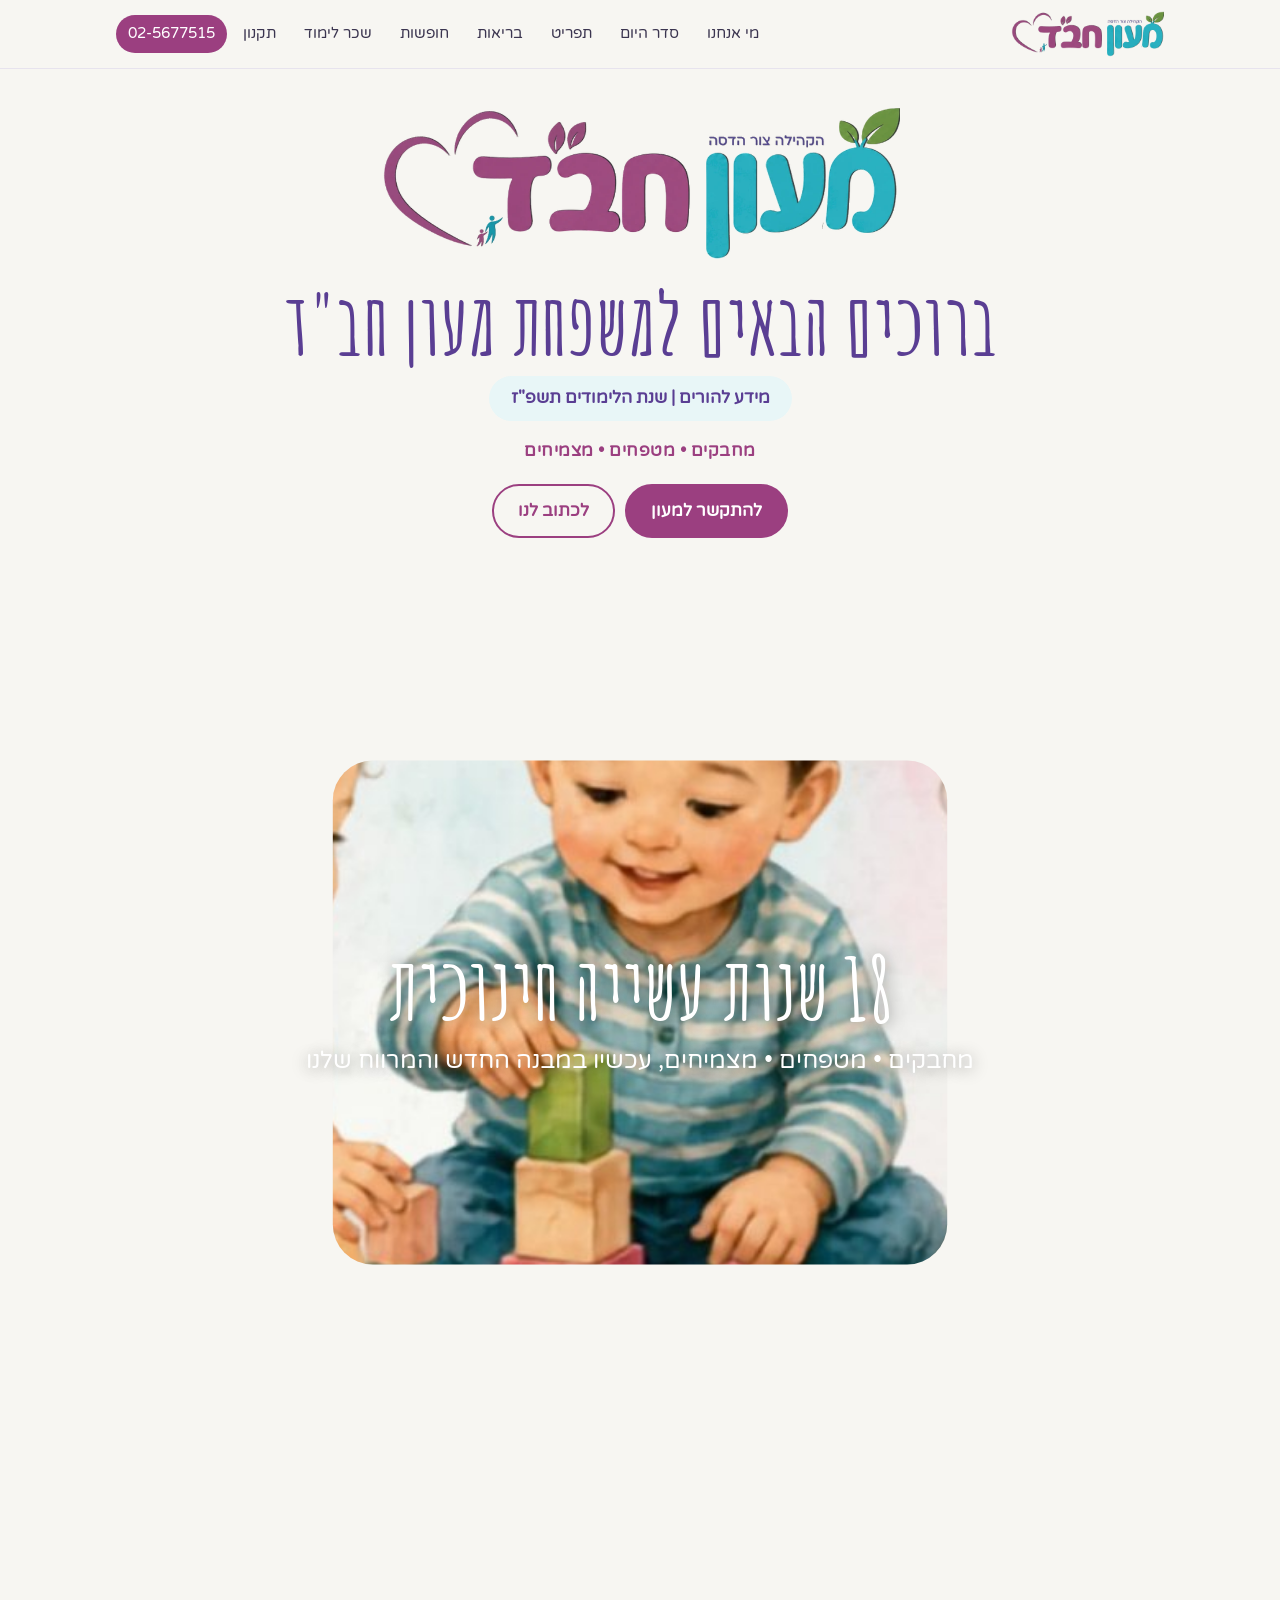
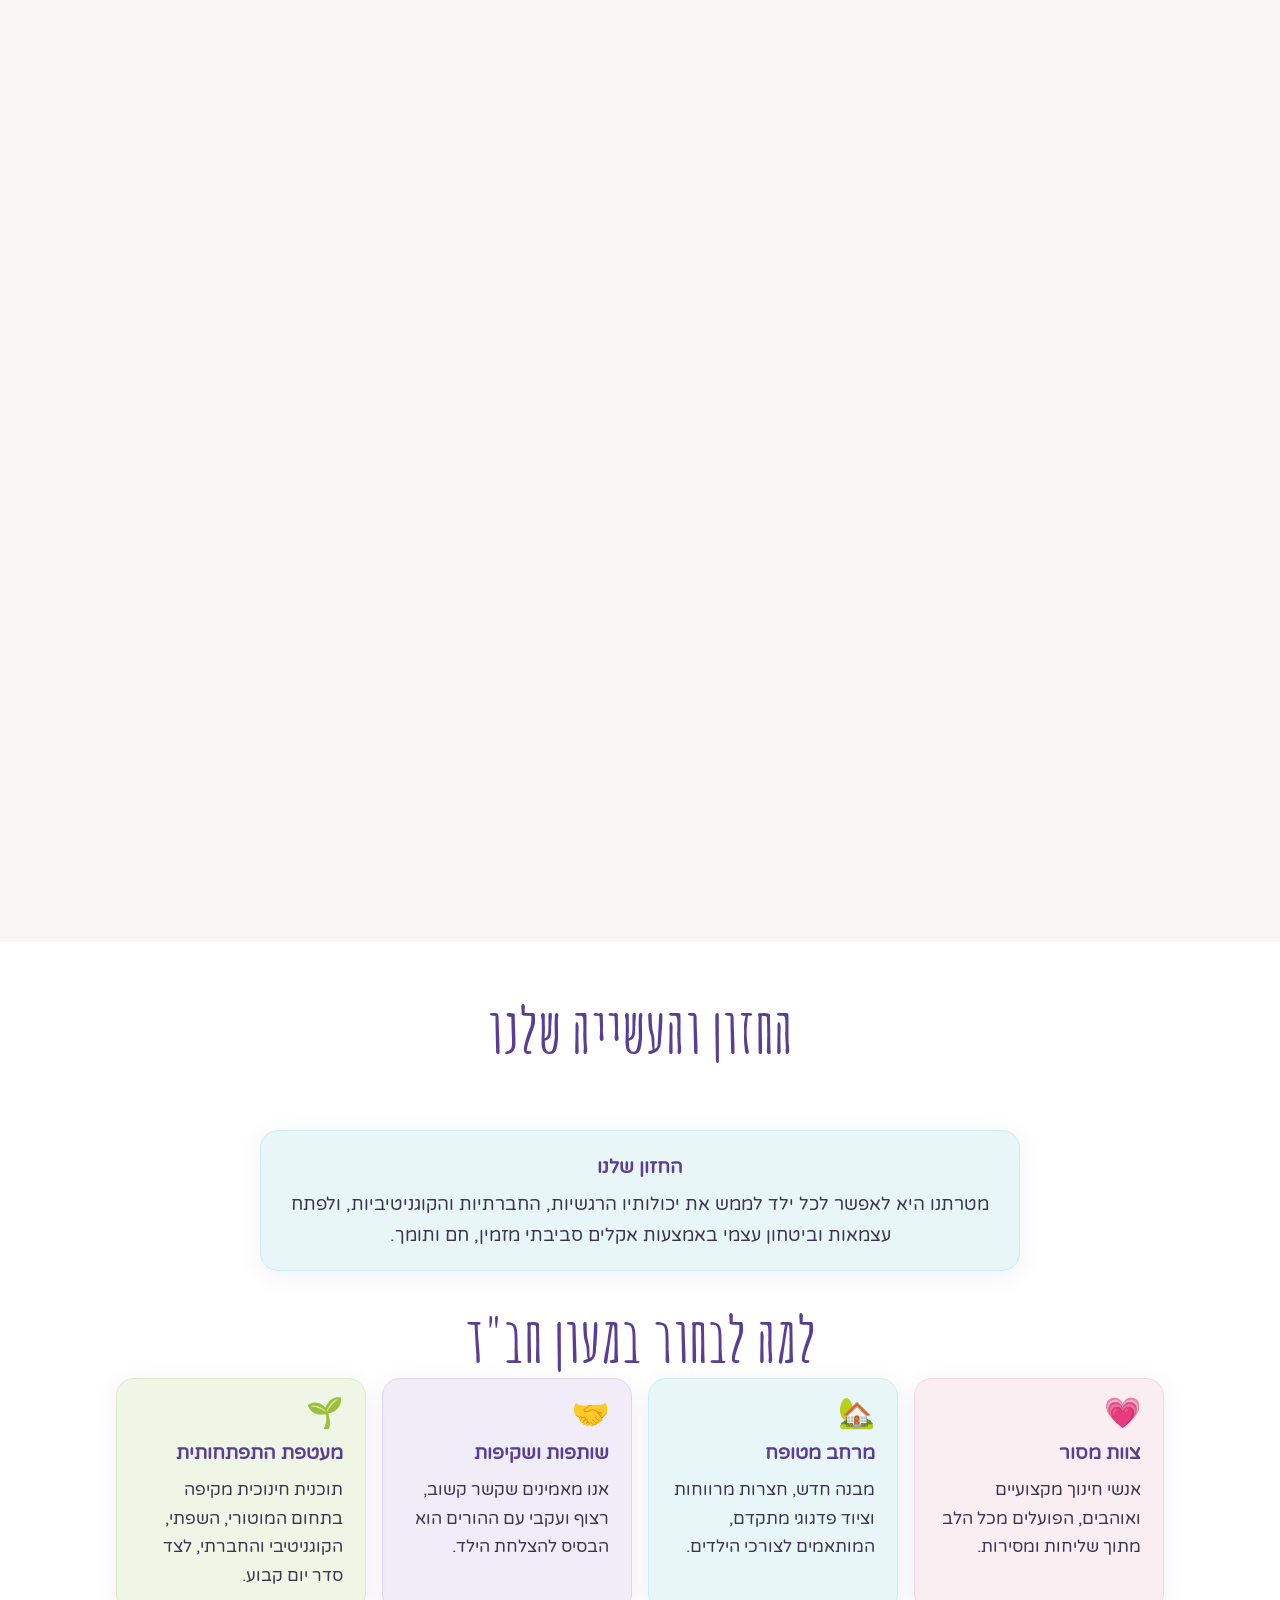
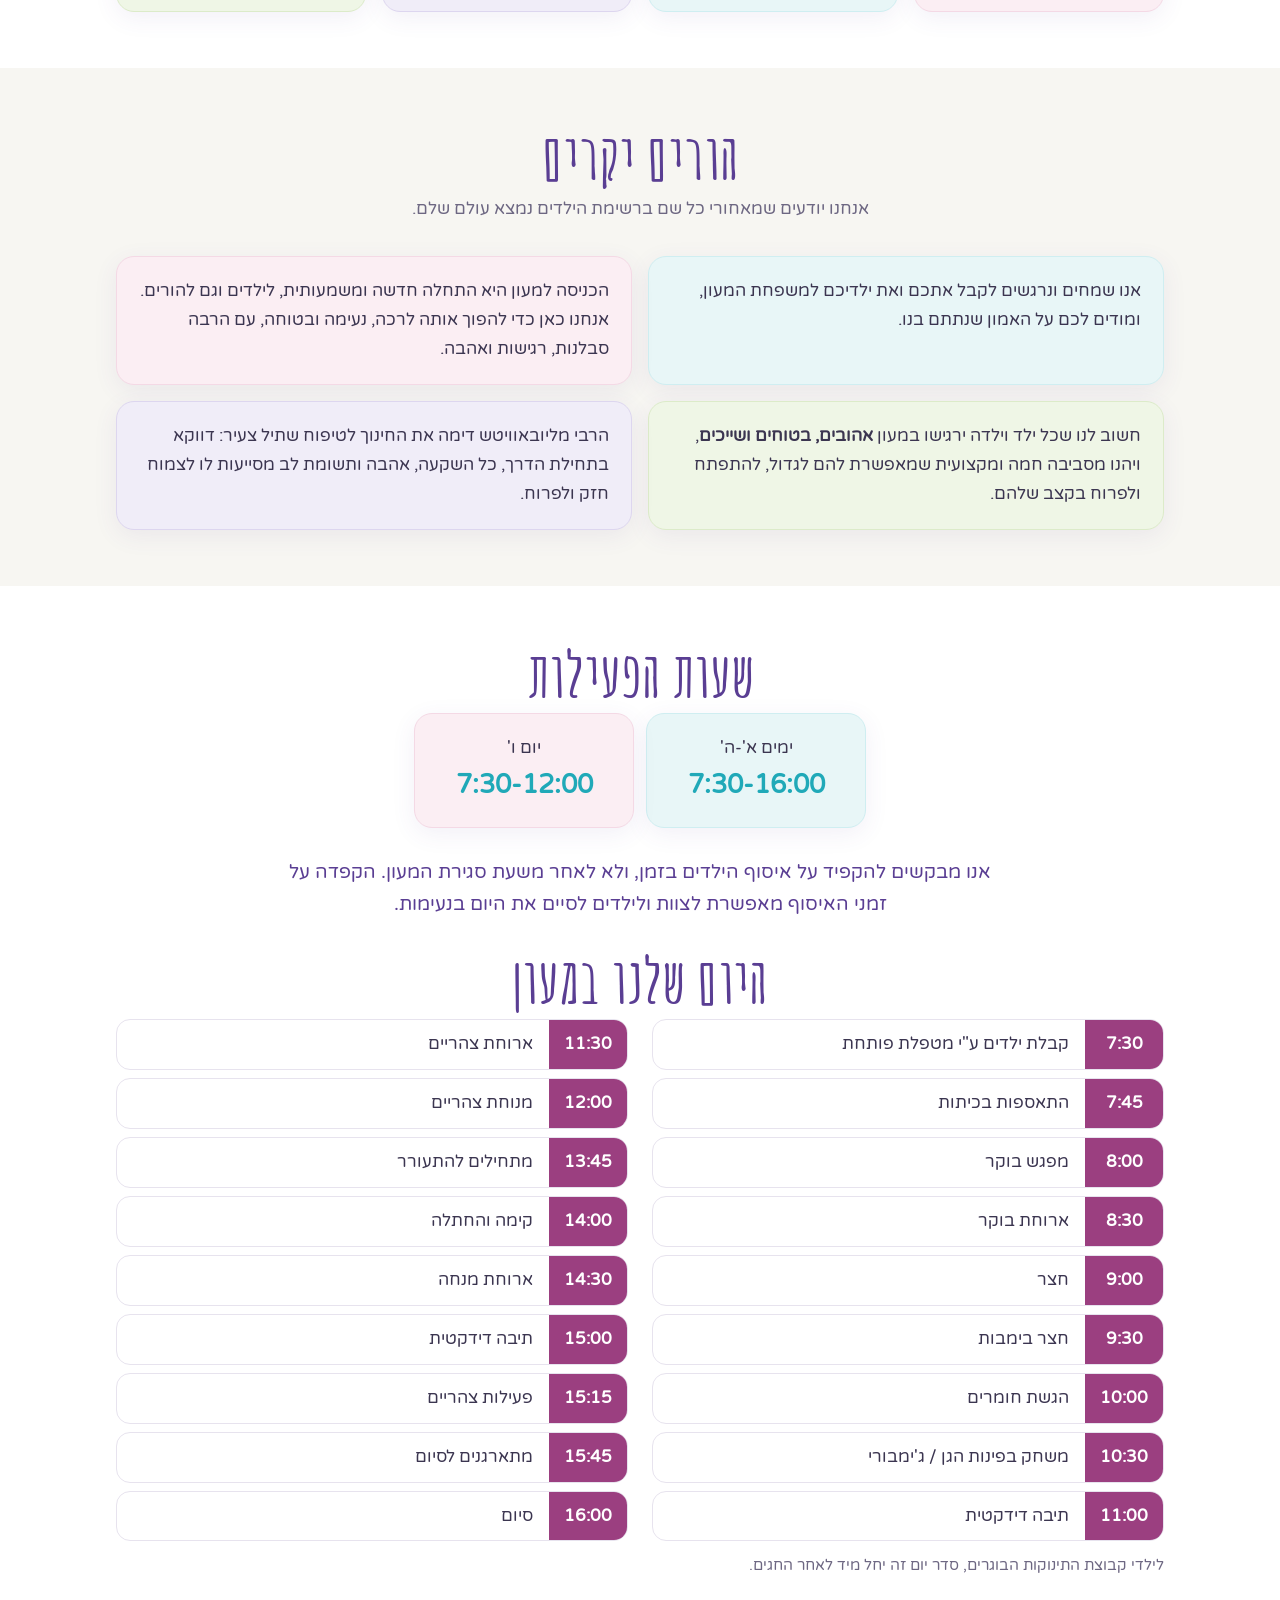
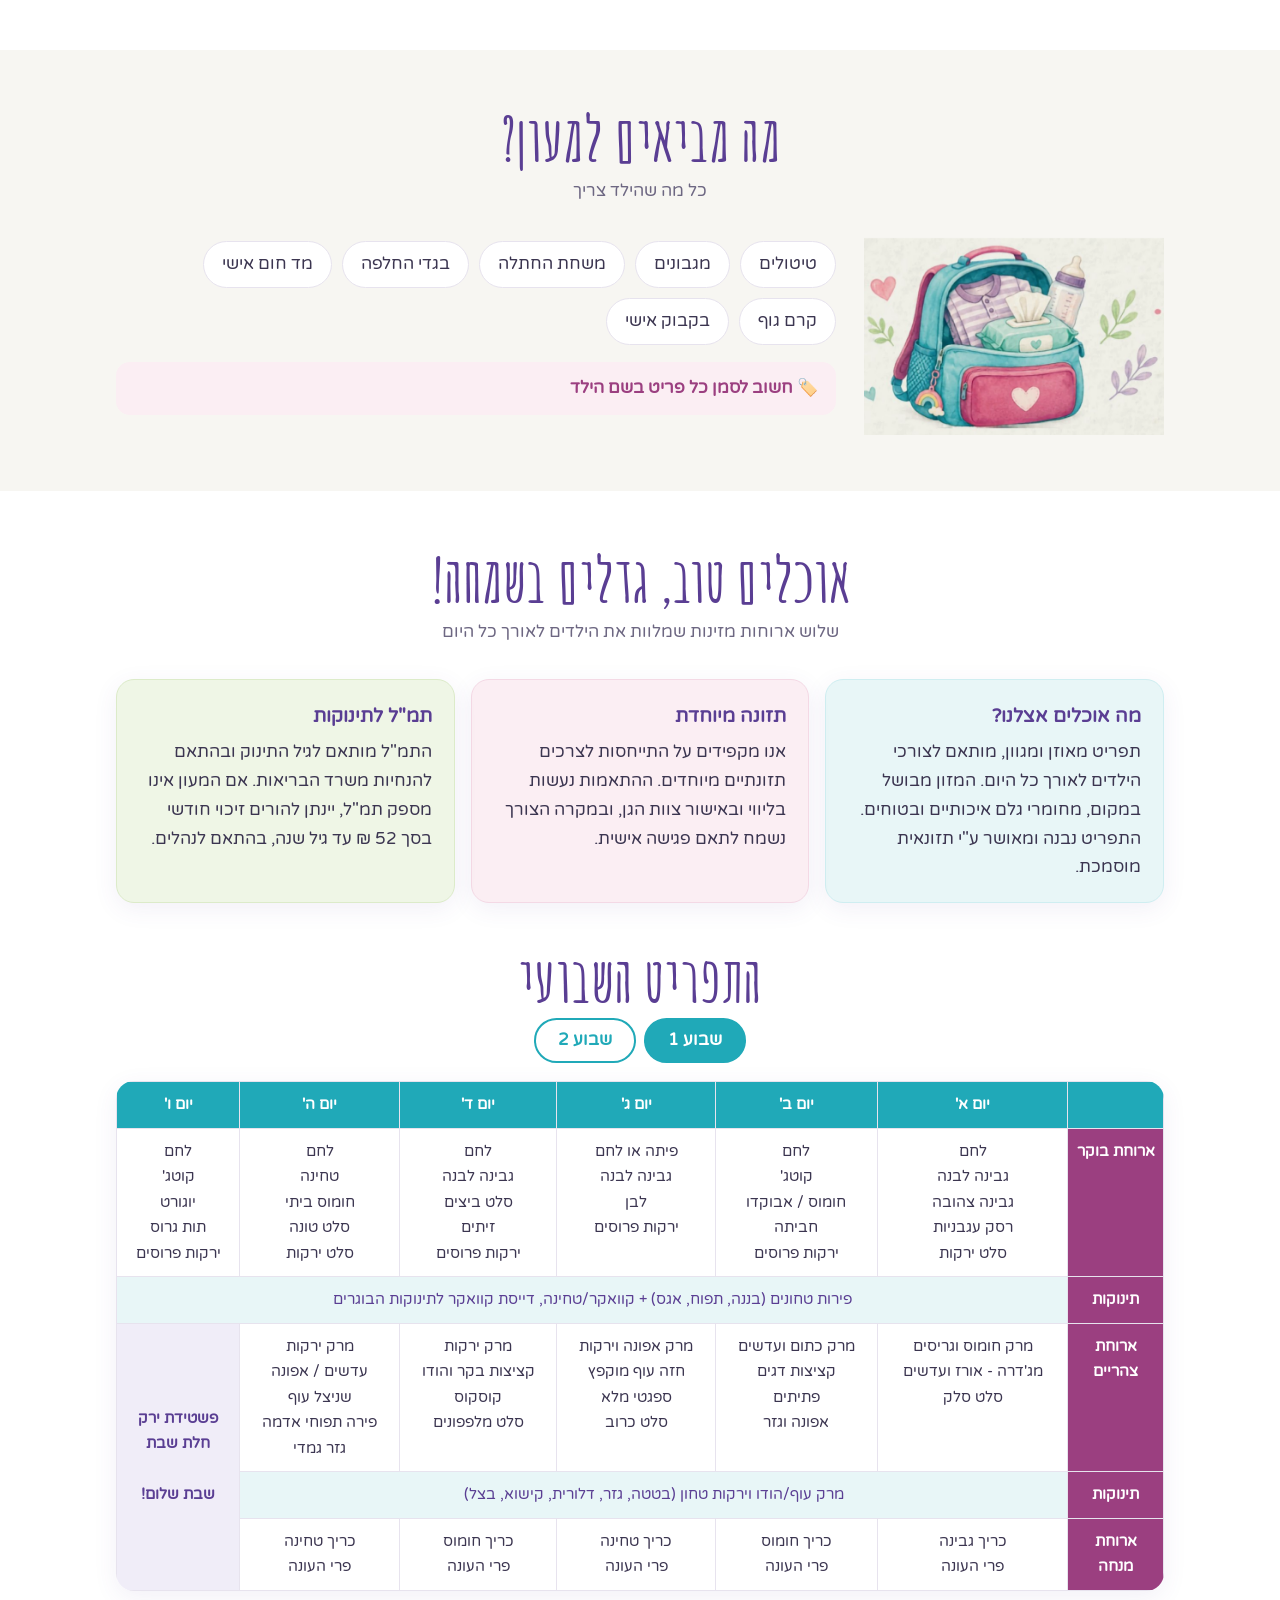
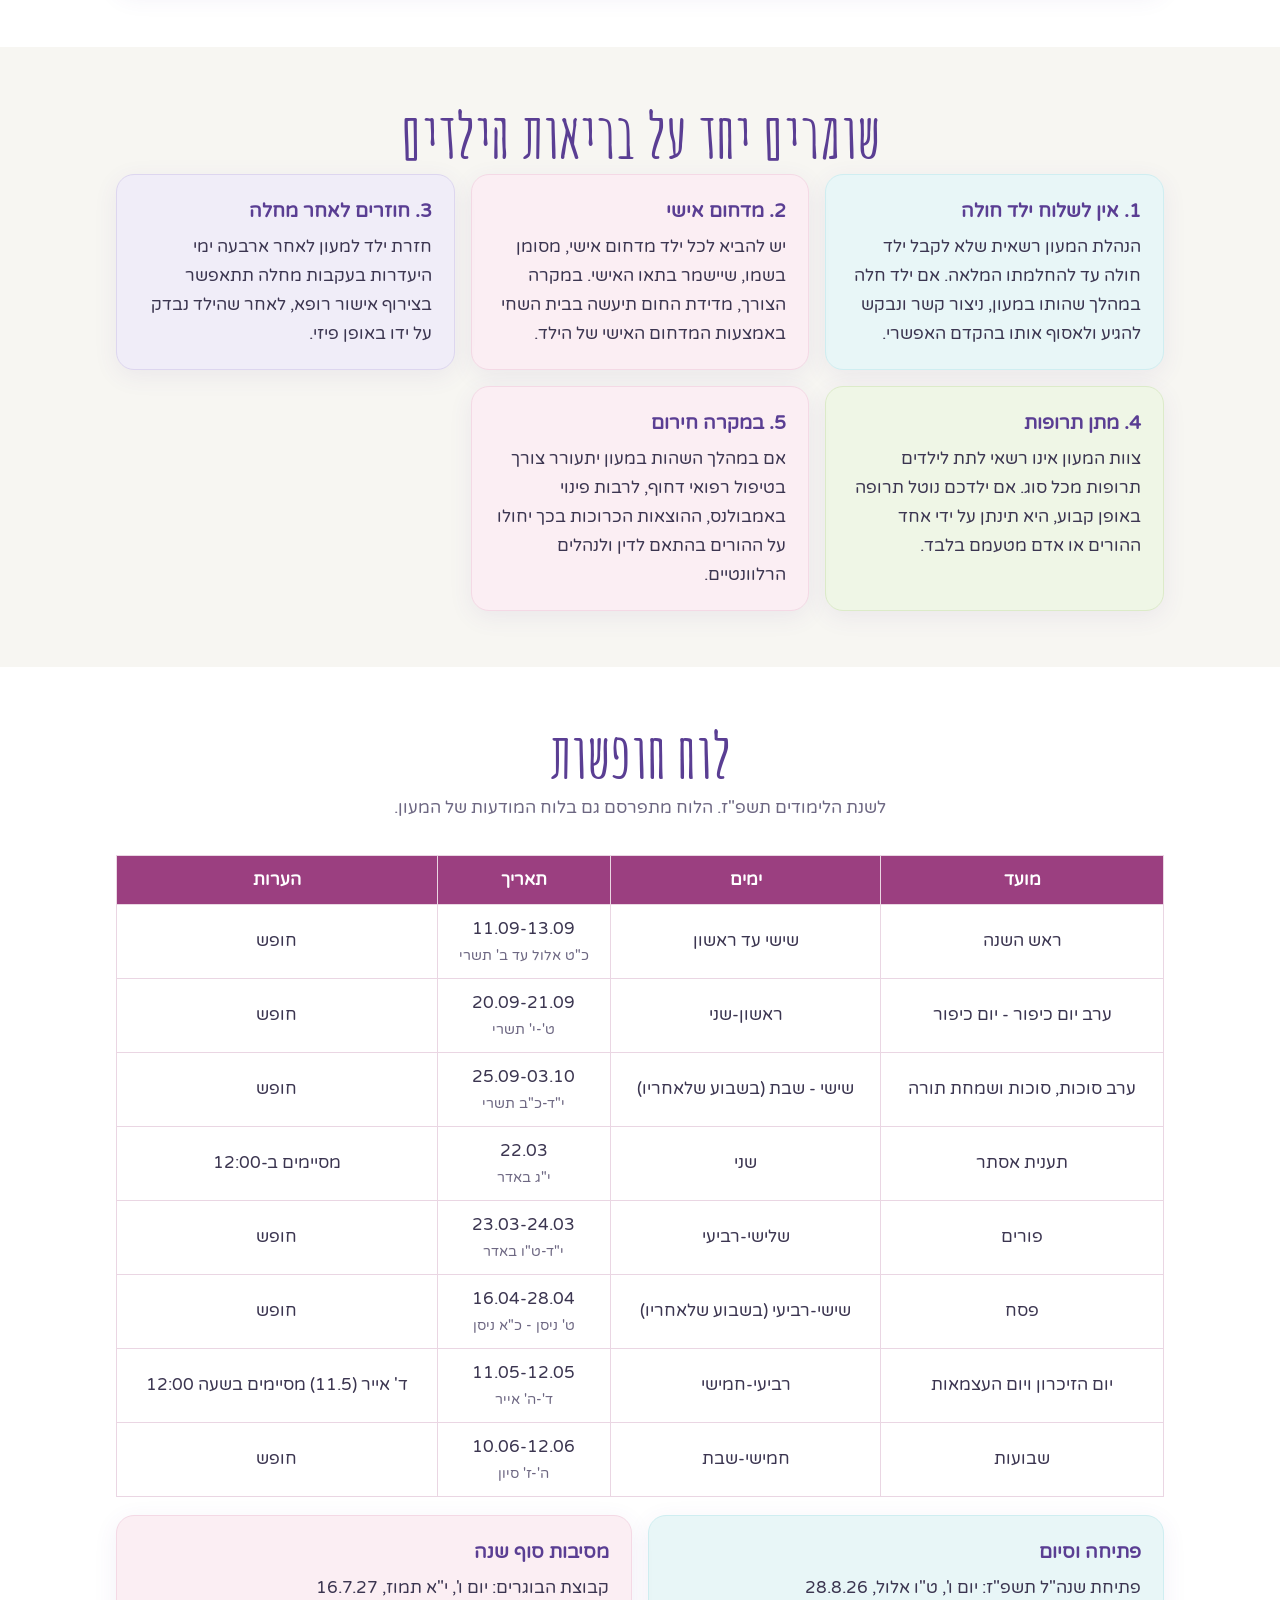
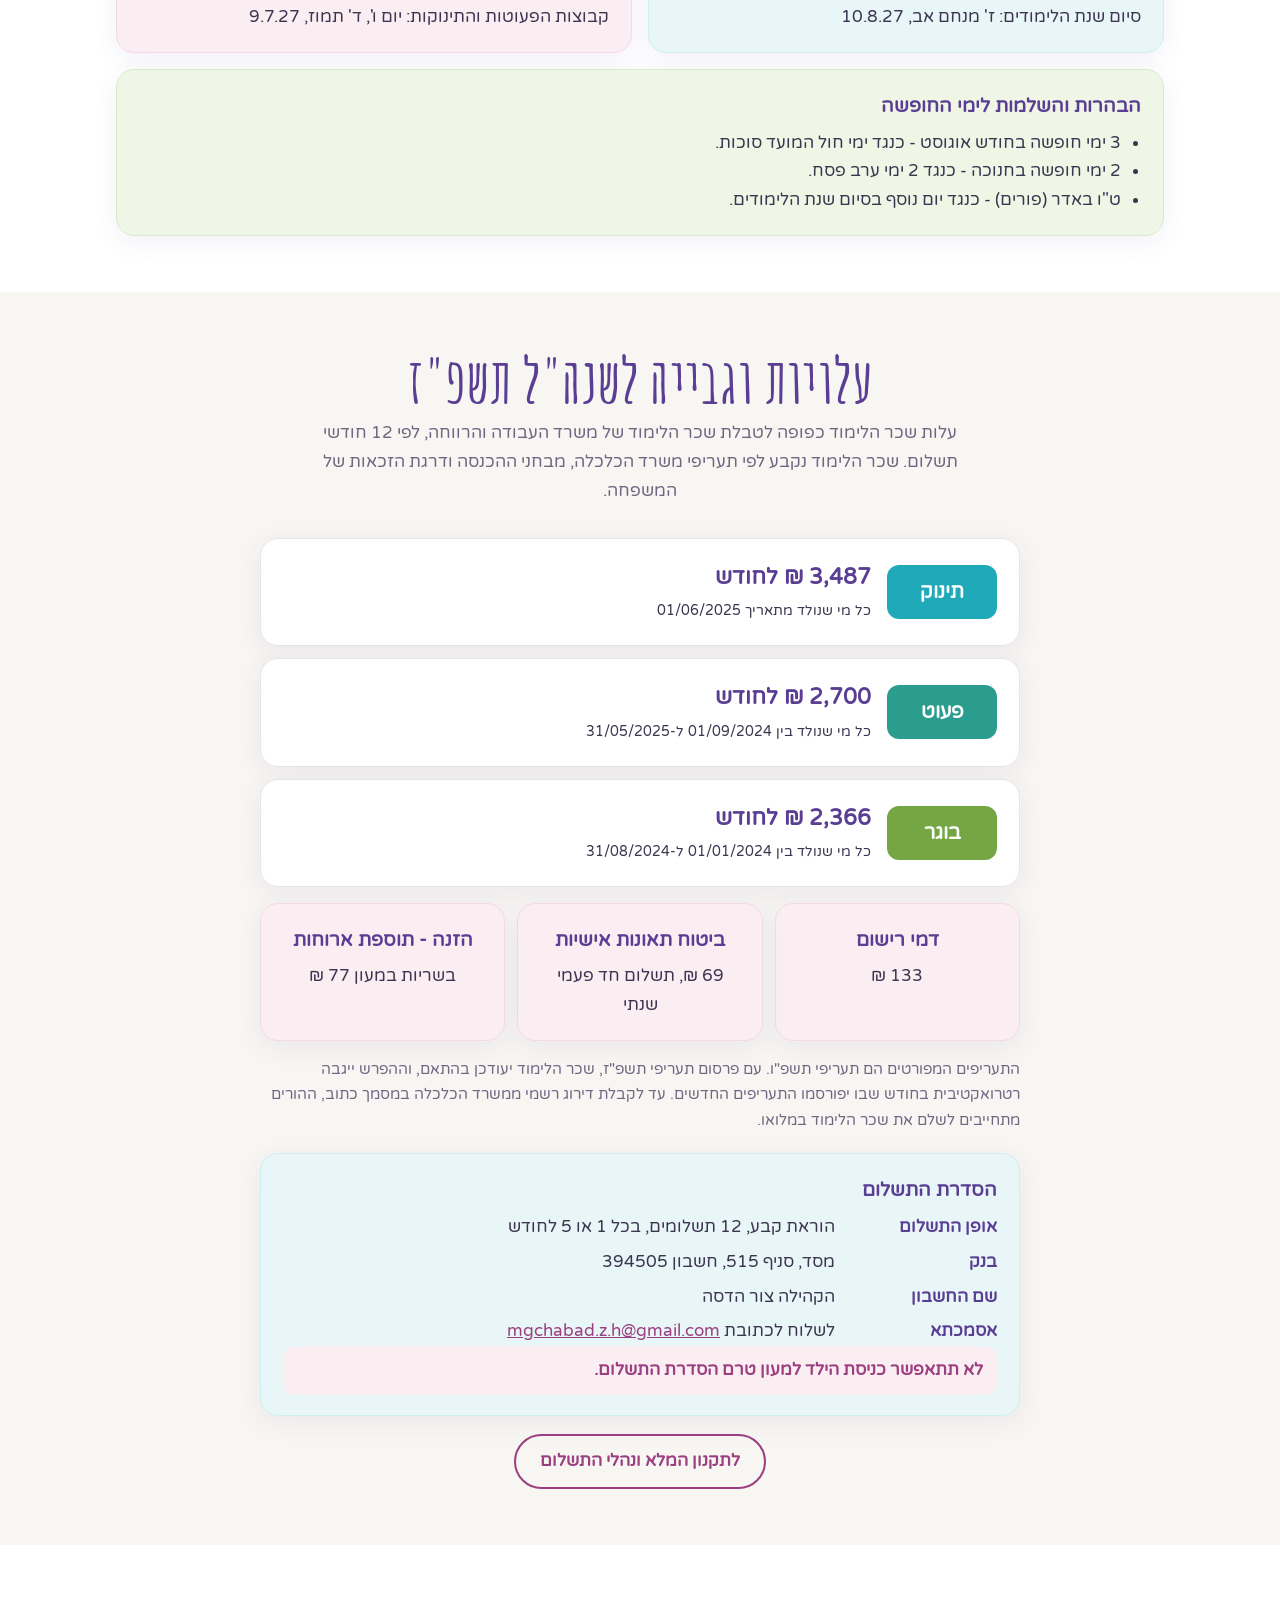
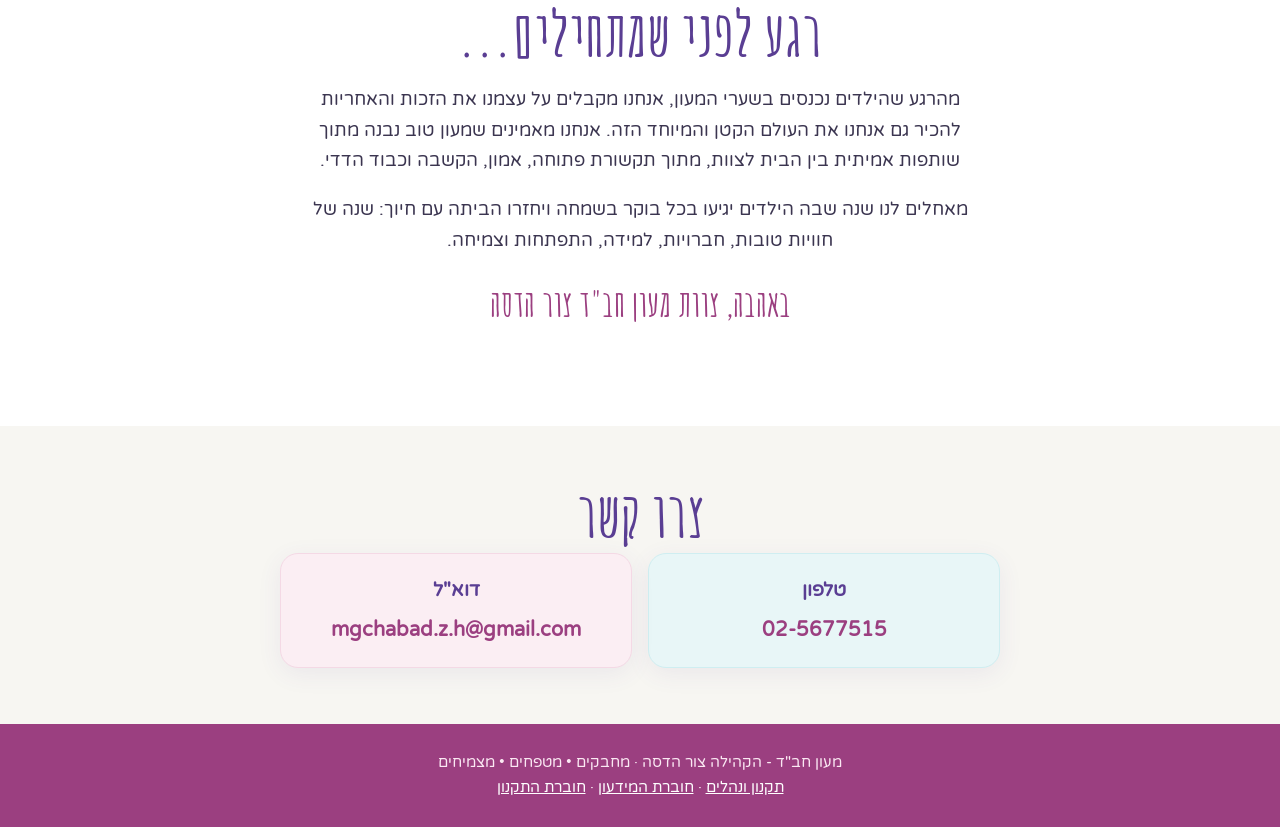
==== commit c1938b31: "Publish Maon Chabad website Co-Authored-By: Claude Opus 5.5 <noreply@anthropic.com>" ====
--- a/index.html
+++ b/index.html
@@ -8,12 +8,21 @@
 <meta property="og:title" content="מעון חב&quot;ד צור הדסה">
 <meta property="og:description" content="מחבקים, מטפחים, מצמיחים. מידע להורים לשנת תשפ&quot;ז.">
 <meta property="og:image" content="assets/kids-blocks.jpg">
+<script>
+(function () {
+  var r = document.documentElement;
+  r.classList.add('scrub');
+  if (!matchMedia('(prefers-reduced-motion: reduce)').matches) r.classList.add('motion');
+  setTimeout(function () { if (!window.siteReady) r.classList.remove('motion', 'scrub'); }, 4000);
+})();
+</script>
 <link rel="preconnect" href="https://fonts.googleapis.com">
 <link rel="preconnect" href="https://fonts.gstatic.com" crossorigin>
 <link href="https://fonts.googleapis.com/css2?family=Amatic+SC:wght@700&family=Varela+Round&display=swap" rel="stylesheet">
 <link rel="stylesheet" href="assets/style.css">
 </head>
 <body>
+<div class="scroll-progress" aria-hidden="true"><i></i></div>
 
 <header class="topbar">
   <div class="wrap">
@@ -39,10 +48,19 @@
     <h1 class="script">ברוכים הבאים למשפחת מעון חב"ד</h1>
     <span class="pill">מידע להורים | שנת הלימודים תשפ"ז</span>
     <p class="tagline">מחבקים • מטפחים • מצמיחים</p>
-    <img class="art" src="assets/kids-blocks.jpg" alt="איור: שלושה פעוטות משחקים יחד בקוביות" width="1200" height="669">
     <div class="cta">
       <a class="btn" href="tel:025677515">להתקשר למעון</a>
       <a class="btn ghost" href="mailto:mgchabad.z.h@gmail.com">לכתוב לנו</a>
+    </div>
+  </div>
+</section>
+
+<section class="open-scroll" data-open-scroll aria-label="18 שנות עשייה חינוכית">
+  <div class="open-pin">
+    <div class="open-frame"><img src="assets/kids-blocks.jpg" alt="" width="1200" height="669"></div>
+    <div class="open-text">
+      <h2>18 שנות עשייה חינוכית</h2>
+      <p>מחבקים • מטפחים • מצמיחים, עכשיו במבנה החדש והמרווח שלנו</p>
     </div>
   </div>
 </section>
@@ -318,6 +336,7 @@
   </div>
 </footer>
 
+<script src="assets/vendor/lenis.min.js"></script>
 <script src="assets/site.js"></script>
 </body>
 </html>
--- a/assets/style.css
+++ b/assets/style.css
@@ -203,3 +203,56 @@
 footer a { color: #fff; }
 .closing { max-width: 720px; margin: 0 auto; text-align: center; font-size: 18px; }
 .closing .sign { font-family: "Amatic SC", sans-serif; font-size: 36px; color: var(--plum); font-weight: 700; margin-top: 10px; }
+
+/* תנועה, כמו באתר בית הספר: הכול פעיל רק תחת .motion, שנוסף כשהמשתמש לא ביקש לצמצם תנועה. בלי JavaScript התוכן גלוי כרגיל. */
+.lenis.lenis-smooth { scroll-behavior: auto !important; }
+.lenis.lenis-stopped { overflow: hidden; }
+:root { --ease: cubic-bezier(.2, .75, .2, 1); }
+@media (prefers-reduced-motion: reduce) { html { scroll-behavior: auto; } }
+
+.scroll-progress { position: fixed; inset-inline: 0; top: 0; height: 4px; z-index: 40; pointer-events: none; }
+.scroll-progress i { display: block; height: 100%; background: linear-gradient(90deg, var(--teal), var(--green), var(--plum)); transform: scaleX(var(--scroll, 0)); transform-origin: right; }
+.topbar { transition: box-shadow .3s; }
+.topbar.is-scrolled { box-shadow: 0 6px 20px rgba(90, 62, 147, .12); }
+
+/* פתיח */
+.motion .hero .logo { animation: pop .8s var(--ease) backwards; }
+.motion .hero h1, .motion .hero .pill, .motion .hero .tagline, .motion .hero .cta { animation: rise .8s var(--ease) backwards; }
+.motion .hero h1 { animation-delay: .15s; }
+.motion .hero .pill { animation-delay: .3s; }
+.motion .hero .tagline { animation-delay: .4s; }
+.motion .hero .cta { animation-delay: .5s; }
+@keyframes rise { from { opacity: 0; transform: translateY(34px); } }
+@keyframes pop { from { opacity: 0; transform: scale(.85); } }
+
+/* כניסה בגלילה. הרשימה זהה לזו שב-site.js */
+.motion main :is(h2, .lead, .sub, .card, .timeline li, .table-scroll, details.rule, .chips li, .flag, .tabs, table.cal tr):not(.open-text h2):not(.in) { opacity: 0; }
+.motion main .in { animation: rise .85s var(--ease) var(--d, 0s) backwards; }
+
+.card, .btn { transition: transform .25s var(--ease), box-shadow .25s var(--ease), background-color .2s; }
+.card:hover { transform: translateY(-6px); box-shadow: 0 18px 36px rgba(90, 62, 147, .15); }
+.btn:hover { transform: translateY(-2px); }
+
+/* הקטע שנפתח בגלילה */
+section.open-scroll { padding: 0; position: relative; }
+.open-pin { position: relative; min-height: 70vh; display: grid; place-items: center; overflow: hidden; background: var(--bg); }
+.open-frame { position: absolute; inset: 0; }
+.open-frame img { width: 100%; height: 100%; object-fit: cover; }
+.open-text { position: relative; z-index: 1; width: min(860px, 100%); padding: 24px; text-align: center; color: #fff; text-shadow: 0 2px 16px rgba(0, 0, 0, .45); }
+.open-text h2 { color: #fff; font-family: "Amatic SC", sans-serif; font-size: clamp(46px, 9vw, 86px); line-height: 1.05; margin: 0 0 8px; }
+.open-text p { font-size: clamp(18px, 2.6vw, 24px); margin: 0; }
+.open-frame::after { content: ''; position: absolute; inset: 0; background: rgba(74, 44, 110, .55); }
+.scrub .open-scroll { height: 220vh; }
+.scrub .open-pin { position: sticky; top: 0; height: 100vh; height: 100svh; min-height: 0; }
+.scrub .open-frame { clip-path: inset(var(--inset-y, 24%) var(--inset-x, 24%) round var(--round, 36px)); }
+.scrub .open-frame img { transform: scale(var(--zoom, 1.22)); }
+.scrub .open-frame::after { opacity: var(--shade, 0); }
+.scrub .open-text { opacity: var(--shade, 0); transform: translateY(var(--text-y, 24px)); }
+@media (max-width: 900px) {
+  .scrub .open-scroll { height: 170vh; }
+}
+@media print {
+  .scroll-progress { display: none !important; }
+  .motion * { opacity: 1 !important; clip-path: none !important; animation: none !important; }
+  .scrub .open-scroll { height: auto; }
+}
